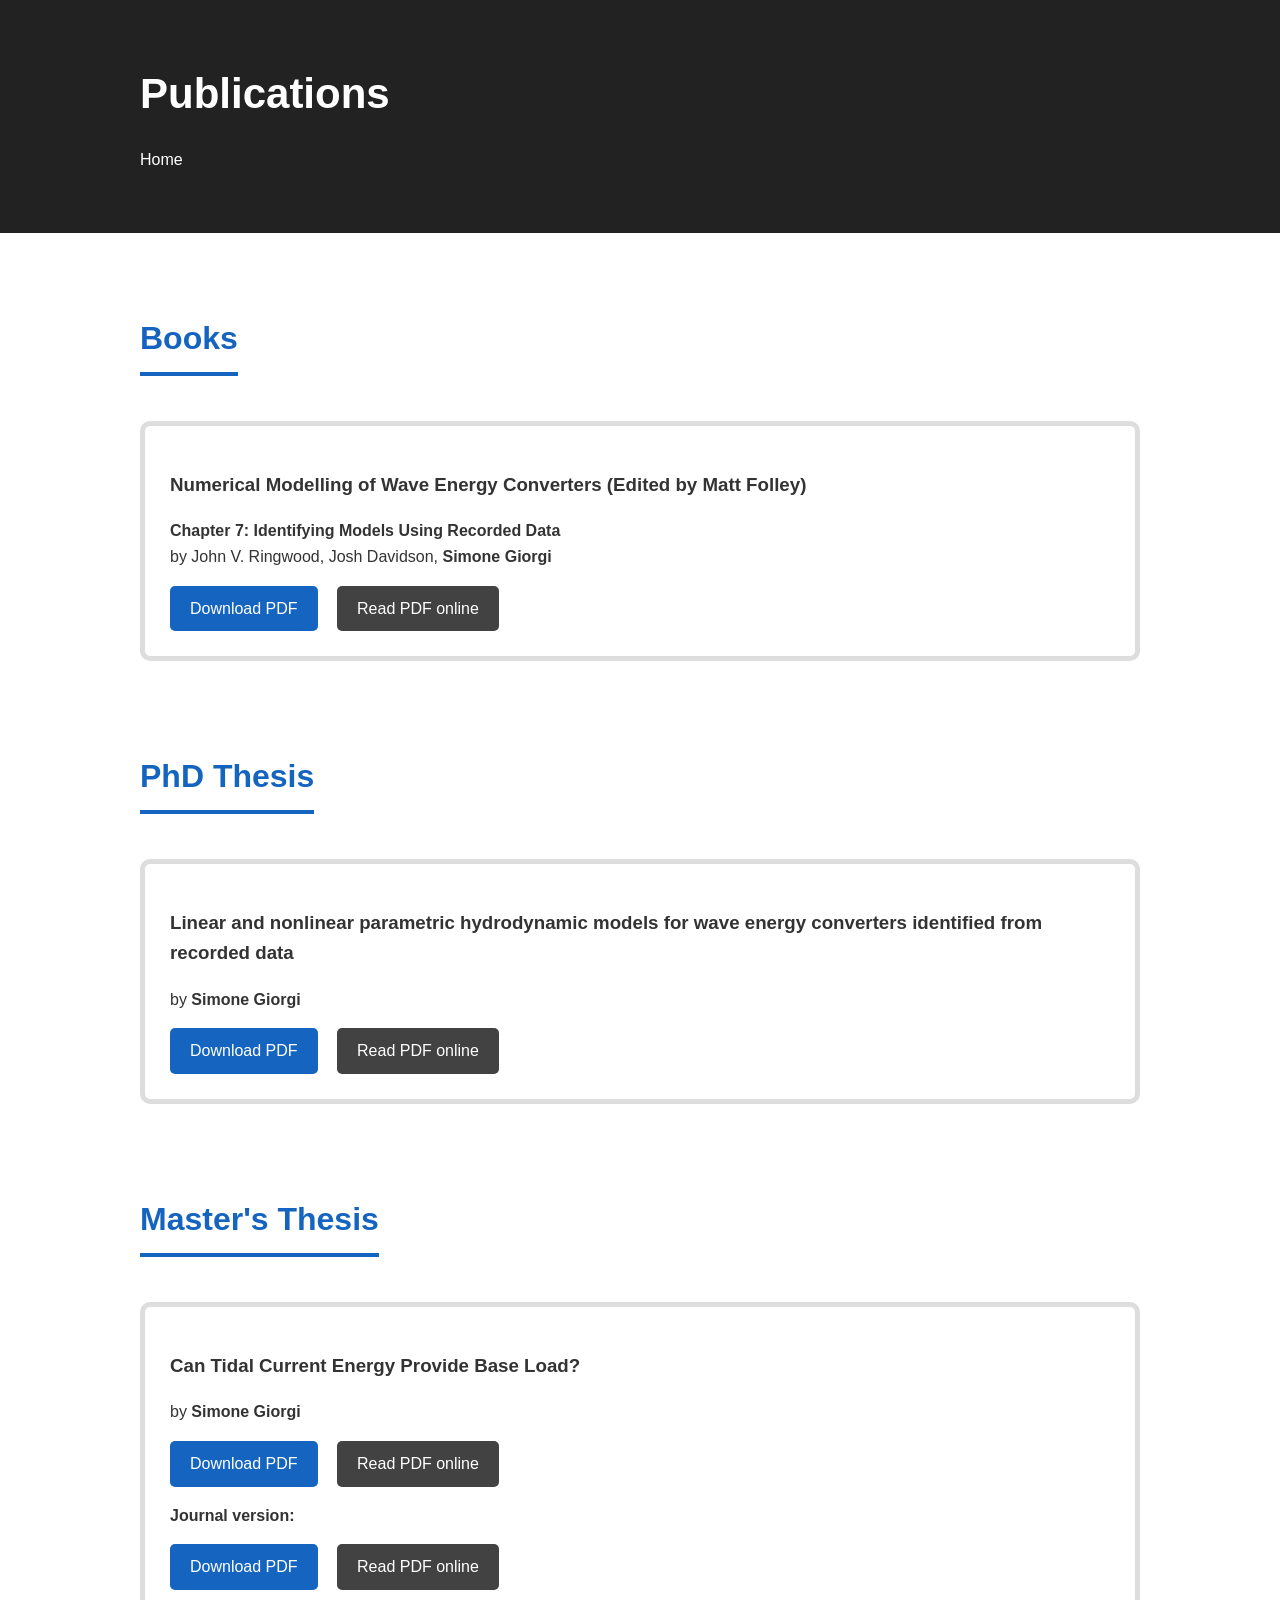
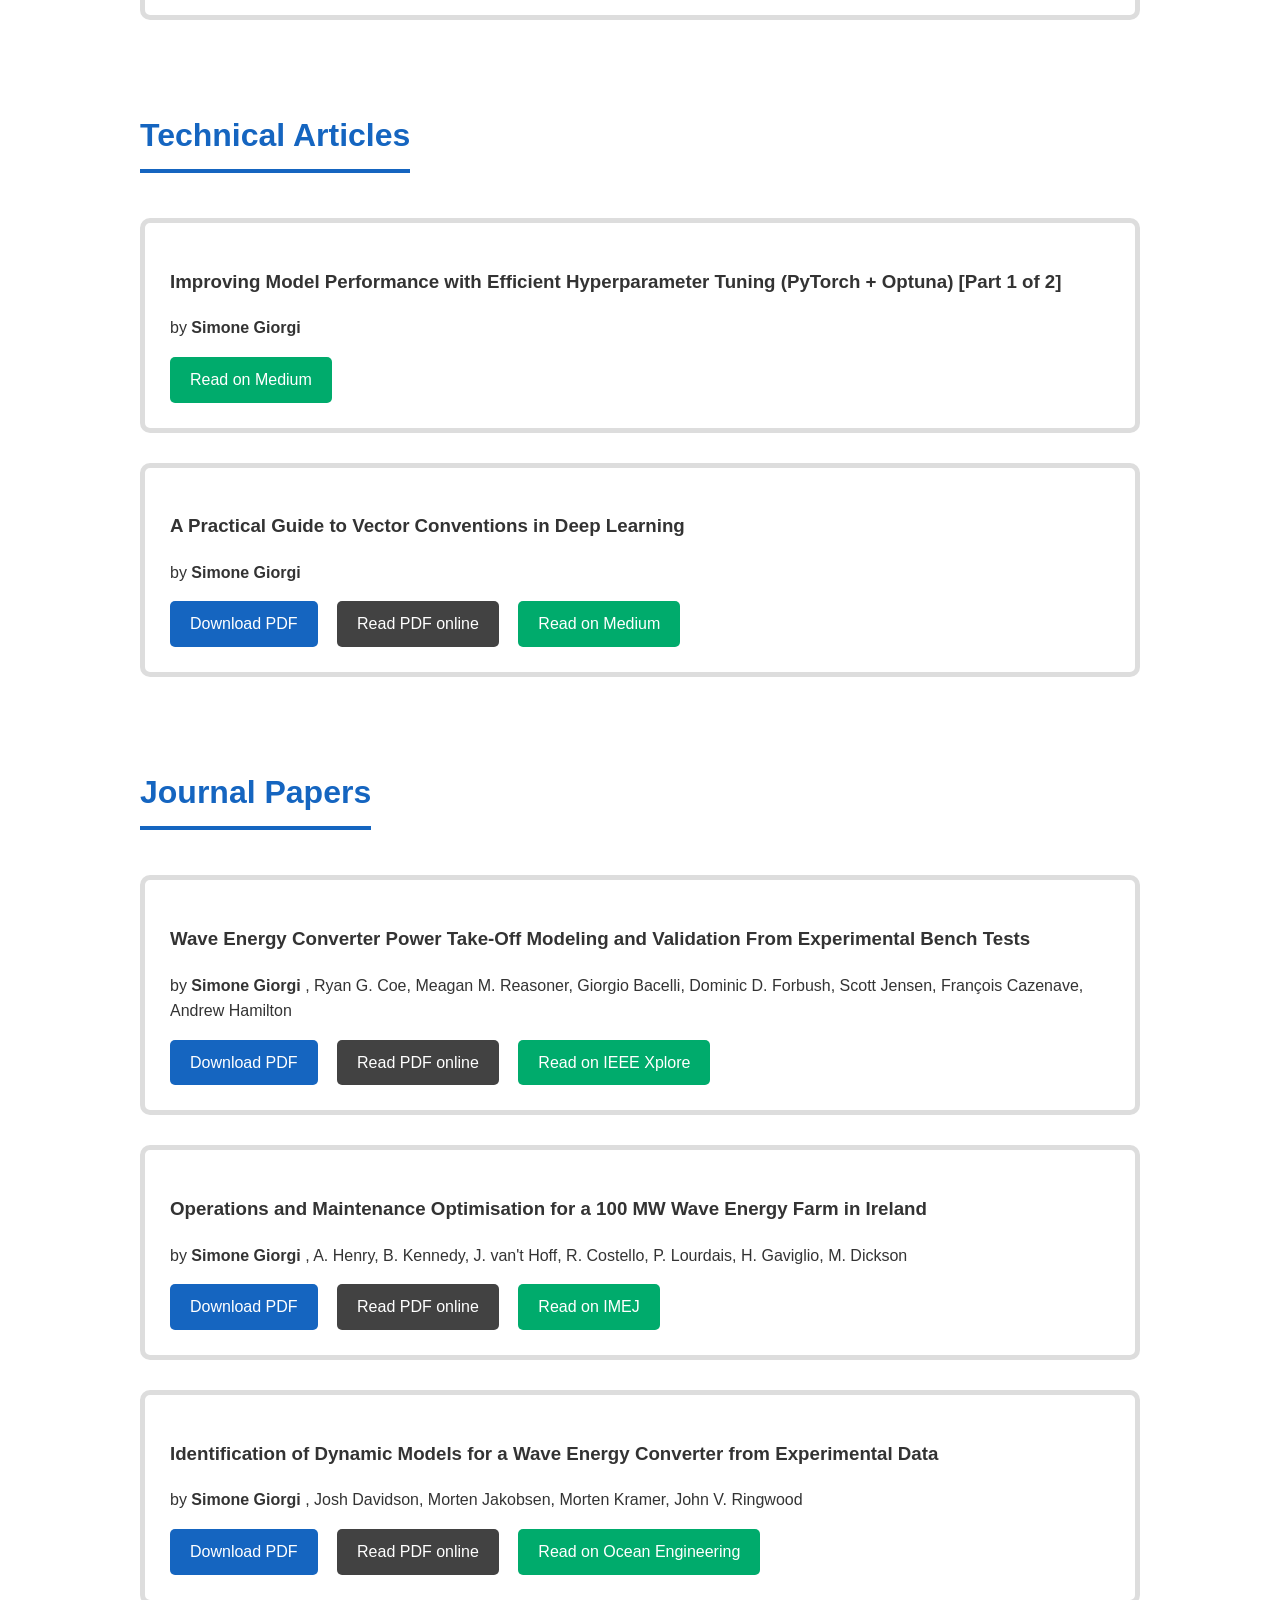
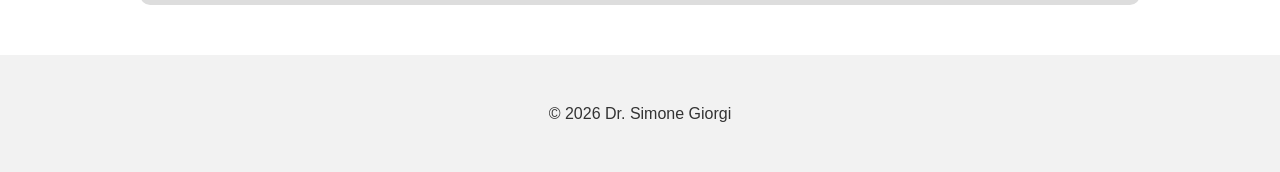
==== publications.html @ c98507bb "Your commit message" ====
<!DOCTYPE html>
<html lang="en">

<head>

<meta charset="UTF-8">
<meta name="viewport" content="width=device-width, initial-scale=1.0">

<title>Articles | Simone Giorgi</title>

<link rel="stylesheet" href="css/style.css">

</head>

<body>

<header>

<div class="container">

<h1>Publications</h1>

<nav>

<a href="index.html">Home</a>
<!-- <a href="#about">About</a>   -->
<!-- <a href="projects.html">Projects</a>   -->
<!-- <a href="#contact">Contact</a>   -->

</nav>

</div>

</header>

<main class="container">





<!-- ========================= -->
<!-- Books -->
<!-- ========================= -->

<h2 class="section-title">Books</h2>

<div class="article">

<h3>
Numerical Modelling of Wave Energy Converters  
(Edited by Matt Folley)
</h3>

<p> 
<strong>Chapter 7: Identifying Models Using Recorded Data</strong> <br>
by John V. Ringwood, Josh Davidson, <strong>Simone Giorgi</strong>
</p>

  <a class="button button-download"
href="publications/NUMERICAL_MODELLING_OF_WAVE_ENERGY_CONVERTERS.pdf"
download>
Download PDF
</a>

 <a class="button button-read"
href="read_pdf.html?file=publications/NUMERICAL_MODELLING_OF_WAVE_ENERGY_CONVERTERS.pdf">
Read PDF online
</a>

</div>



<!-- ========================= -->
<!-- PhD Thesis -->
<!-- ========================= -->

<h2 class="section-title">PhD Thesis</h2>

<div class="article">

<h3>
Linear and nonlinear parametric hydrodynamic models for wave energy converters identified from recorded data
</h3>

<p> 
by <strong>Simone Giorgi</strong>
</p>

  <a class="button button-download"
href="publications/2017_Simone_Giorgi_PhD_thesis.pdf"
download>
Download PDF
</a>

 <a class="button button-read"
href="read_pdf.html?file=publications/2017_Simone_Giorgi_PhD_thesis.pdf">
Read PDF online
</a>

</div>




<!-- ========================= -->
<!-- Master's Thesis -->
<!-- ========================= -->

<h2 class="section-title">Master's Thesis</h2>

<div class="article">

<h3>
Can Tidal Current Energy Provide Base Load?
</h3>

<p> 
by <strong>Simone Giorgi</strong>
</p>

  <a class="button button-download"
href="publications/2012_Simone_Giorgi_Master_thesis.pdf"
download>
Download PDF
</a>

 <a class="button button-read"
href="read_pdf.html?file=publications/2012_Simone_Giorgi_Master_thesis.pdf">
Read PDF online
</a>


 


<p> 
<strong>Journal version:</strong>
</p>

  <a class="button button-download"
href="publications/2013_Simone_Giorgi_can_tidal_current.pdf"
download>
Download PDF
</a>

 <a class="button button-read"
href="read_pdf.html?file=publications/2013_Simone_Giorgi_can_tidal_current.pdf">
Read PDF online
</a>








</div>








<!-- ========================= -->
<!-- Technical Articles -->
<!-- ========================= -->

<h2 class="section-title">Technical Articles</h2>

<div class="article">

<h3>
Improving Model Performance with Efficient Hyperparameter Tuning (PyTorch + Optuna) [Part 1 of 2]
</h3>

<p>by <strong>Simone Giorgi</strong></p>


<a class="button button-medium"
href="https://medium.com/@giorgi.simon/improving-model-performance-with-efficient-hyperparameter-tuning-pytorch-optuna-part-1-of-2-673eaae37d33"
target="_blank">
Read on Medium
</a>

</div>


<div class="article">

<h3>
A Practical Guide to Vector Conventions in Deep Learning
</h3>

<p>by <strong>Simone Giorgi</strong></p>

<a class="button button-download"
href="publications/A_Practical_Guide_to_Vector_Conventions_in_Deep_Learning.pdf"
download>
Download PDF
</a>

 <a class="button button-read"
href="read_pdf.html?file=publications/A_Practical_Guide_to_Vector_Conventions_in_Deep_Learning.pdf">
Read PDF online
</a>



<a class="button button-medium"
href="https://medium.com/@giorgi.simon/a-practical-guide-to-vector-conventions-in-deep-learning-3c86bbd07bf7"
target="_blank">
Read on Medium
</a>

</div>




<!-- ========================= -->
<!-- Journal Papers -->
<!-- ========================= -->

<h2 class="section-title">Journal Papers</h2>

<div class="article">

<h3>
Wave Energy Converter Power Take-Off Modeling
and Validation From Experimental Bench Tests
</h3>

<p>by <strong>Simone Giorgi</strong>
, Ryan G. Coe, Meagan M. Reasoner, Giorgio Bacelli, Dominic D. Forbush, Scott Jensen,
François Cazenave,  Andrew Hamilton
</p>


<a class="button button-download"
href="publications/2024_giorgi_PTO.pdf"
download>
Download PDF
</a>

 <a class="button button-read"
href="read_pdf.html?file=publications/2024_giorgi_PTO.pdf">
Read PDF online
</a>


<a class="button button-medium"
href="https://ieeexplore.ieee.org/document/10436658"
target="_blank">
Read on IEEE Xplore
</a>

</div>


<div class="article">

<h3>
Operations and Maintenance Optimisation for a 100 MW Wave Energy Farm in Ireland
</h3>

<p>by <strong>Simone Giorgi</strong>
, A. Henry, B. Kennedy, J. van't Hoff, R. Costello, P. Lourdais, H. Gaviglio, M. Dickson
</p>


<a class="button button-download"
href="publications/2022_IMEJ_2022.pdf"
download>
Download PDF
</a>

 <a class="button button-read"
href="read_pdf.html?file=publications/2022_IMEJ_2022.pdf">
Read PDF online
</a>


<a class="button button-medium"
href="https://marineenergyjournal.org/imej/article/view/98"
target="_blank">
Read on IMEJ
</a>

</div>


<div class="article">

<h3>
Identification of Dynamic Models for a Wave Energy Converter from Experimental Data
</h3>

<p>by <strong>Simone Giorgi</strong>
, Josh Davidson, Morten Jakobsen, Morten Kramer, John V. Ringwood
</p>


<a class="button button-download"
href="publications/2019_OE_2019.pdf"
download>
Download PDF
</a>

 <a class="button button-read"
href="read_pdf.html?file=publications/2019_OE_2019.pdf">
Read PDF online
</a>


<a class="button button-medium"
href="https://www.sciencedirect.com/science/article/abs/pii/S0029801818304748"
target="_blank">
Read on Ocean Engineering
</a>

</div>




</main>

<footer>

<p>
© 2026 Dr. Simone Giorgi
</p>

</footer>

</body>

</html>
---- css/style.css ----
/* General style */

body {
    font-family: Arial, Helvetica, sans-serif;
    margin: 0;
    background-color: #ffffff;
    color: #333333;
    line-height: 1.6;
}


.container {
    max-width: 1000px;
    margin: auto;
    padding: 20px;
}


/* Header */

header {
    background-color: #222;
    color: white;
    padding: 40px 0;
}


header h1 {
    margin: 0;
    font-size: 42px;
}


header p {
    font-size: 20px;
}


/* Navigation */

nav {
    margin-top: 20px;
}


nav a {
    color: white;
    text-decoration: none;
    margin-right: 20px;
}


/* Profile */

.profile {
    display: flex;
    align-items: center;
    gap: 40px;
}


.profile img {
    width: 220px;
    height: 280px;
    object-fit: cover;
    border-radius: 8px;
}



/* Sections */

section {
    margin: 50px 0;
}


h2 {
    color: #222;
}


/* Footer */

footer {
    text-align: center;
    padding: 30px;
    background: #f2f2f2;
}



.section-title {
    font-size: 2rem;
    color: #1565C0;
    margin-top: 60px;
    margin-bottom: 15px;
    display: inline-block;   /* makes the h2 width equal to the text */
}

.section-title::after {
    content: "";
    display: block;
    width: 100%;             /* same width as the text */
    height: 4px;
    background: #1565C0;
    margin-top: 8px;
}


.article {

    border: 5px solid #ddd;
    padding: 25px;
    margin: 30px 0;
    border-radius: 10px;

}




/* Common style for all buttons */
.button {
    display: inline-block;
    color: white;
    padding: 10px 20px;
    margin-right: 15px;
    text-decoration: none;
    border-radius: 5px;
    transition: opacity 0.2s ease;
}

/* Button colors */
.button-download {
    background: #1565C0;   /* Blue */
}

.button-read {
    background: #424242;   /* Dark gray */
}

.button-medium {
    background: #00AB6C;   /* Medium green */
}

/* Hover effect */
.button:hover {
    opacity: 0.8;
}

/* Mobile layout */
@media (max-width: 768px) {
    .button {
        display: block;
        width: 220px;
        text-align: center;
        margin-right: 0;
        margin-bottom: 12px;
    }
}

/* =============================== */
/* PDF Viewer Page                 */
/* =============================== */


.pdf-page {

    margin: 0;
    background-color: #ffffff;

}



.pdf-container {

    width: 100%;

    margin: 0;

    padding: 0;

}



.pdf-title {

    padding: 20px;

}



.pdf-title h1 {

    margin-top: 0;

    margin-bottom: 15px;

    font-size: 32px;

}



/* PDF occupies all remaining screen */

.pdf-viewer {

    display: block;

    width: 100%;

    height: calc(100vh - 150px);

    border: none;

}
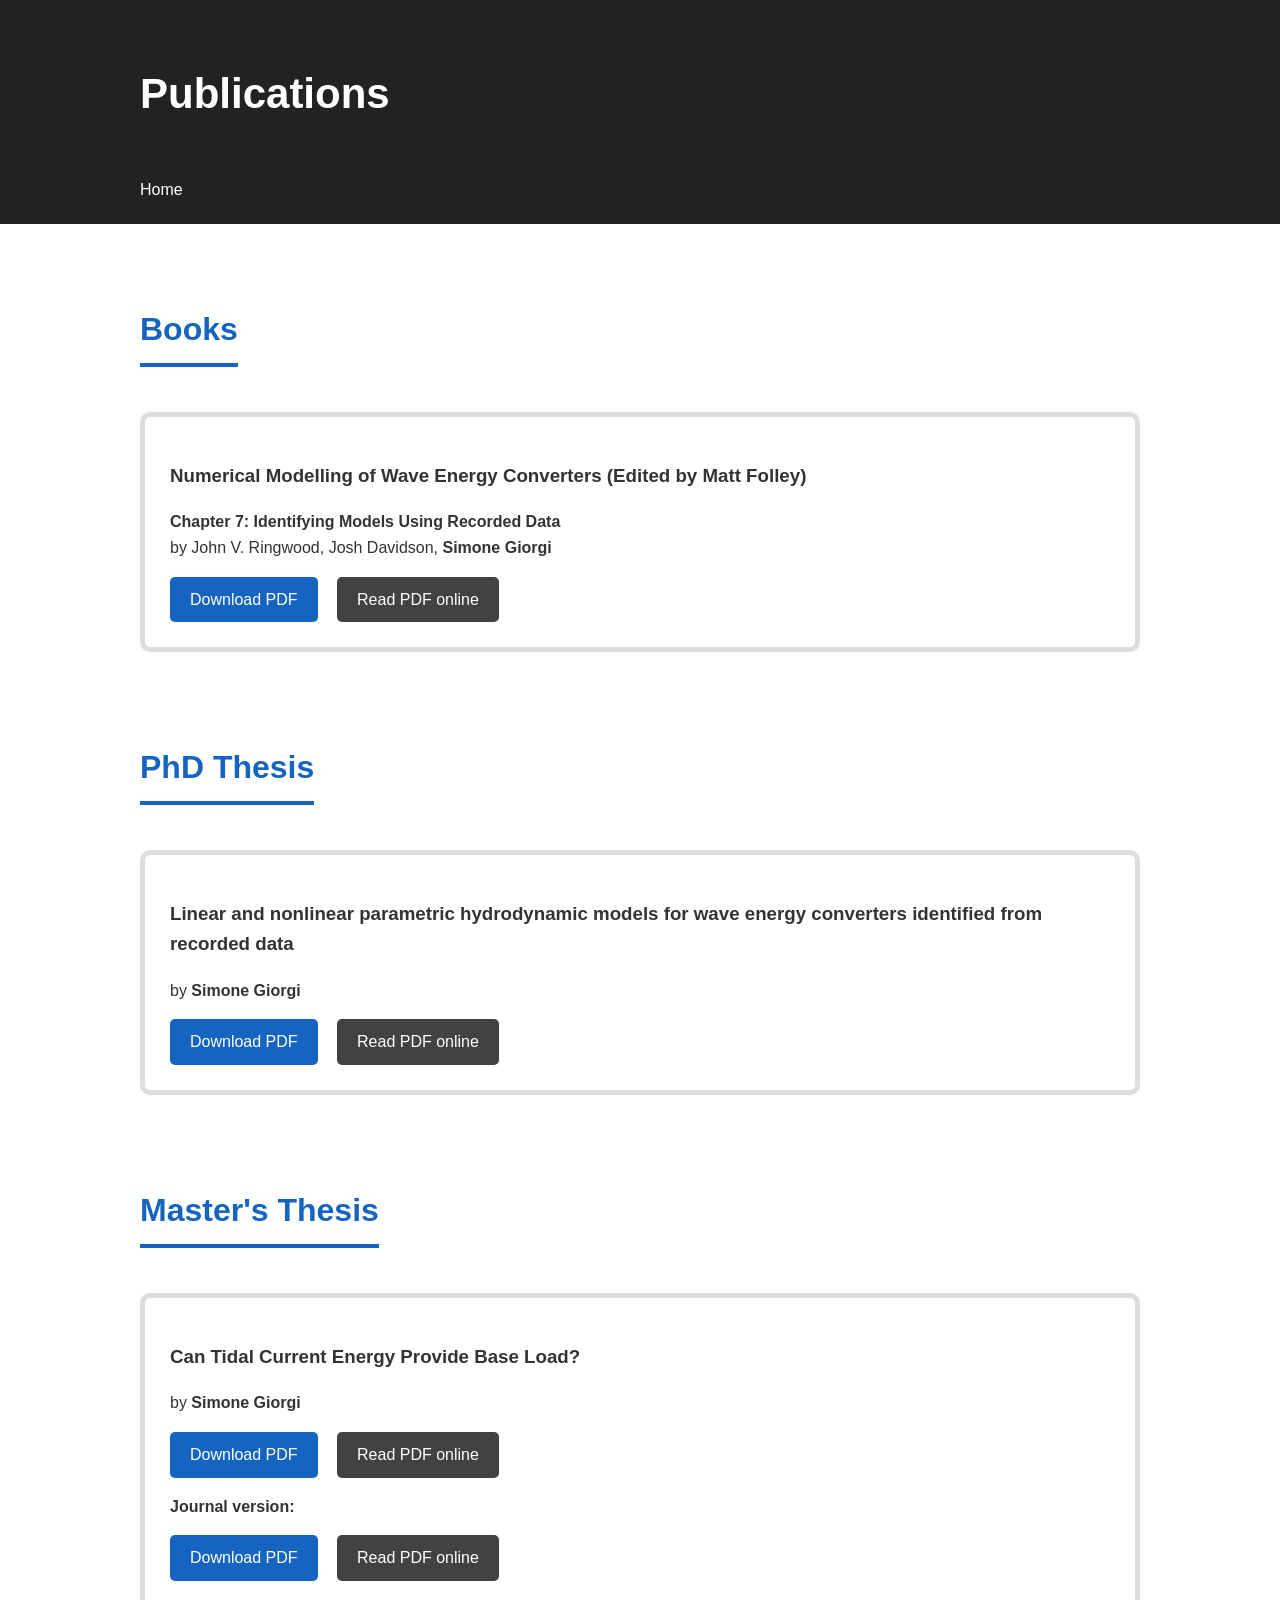
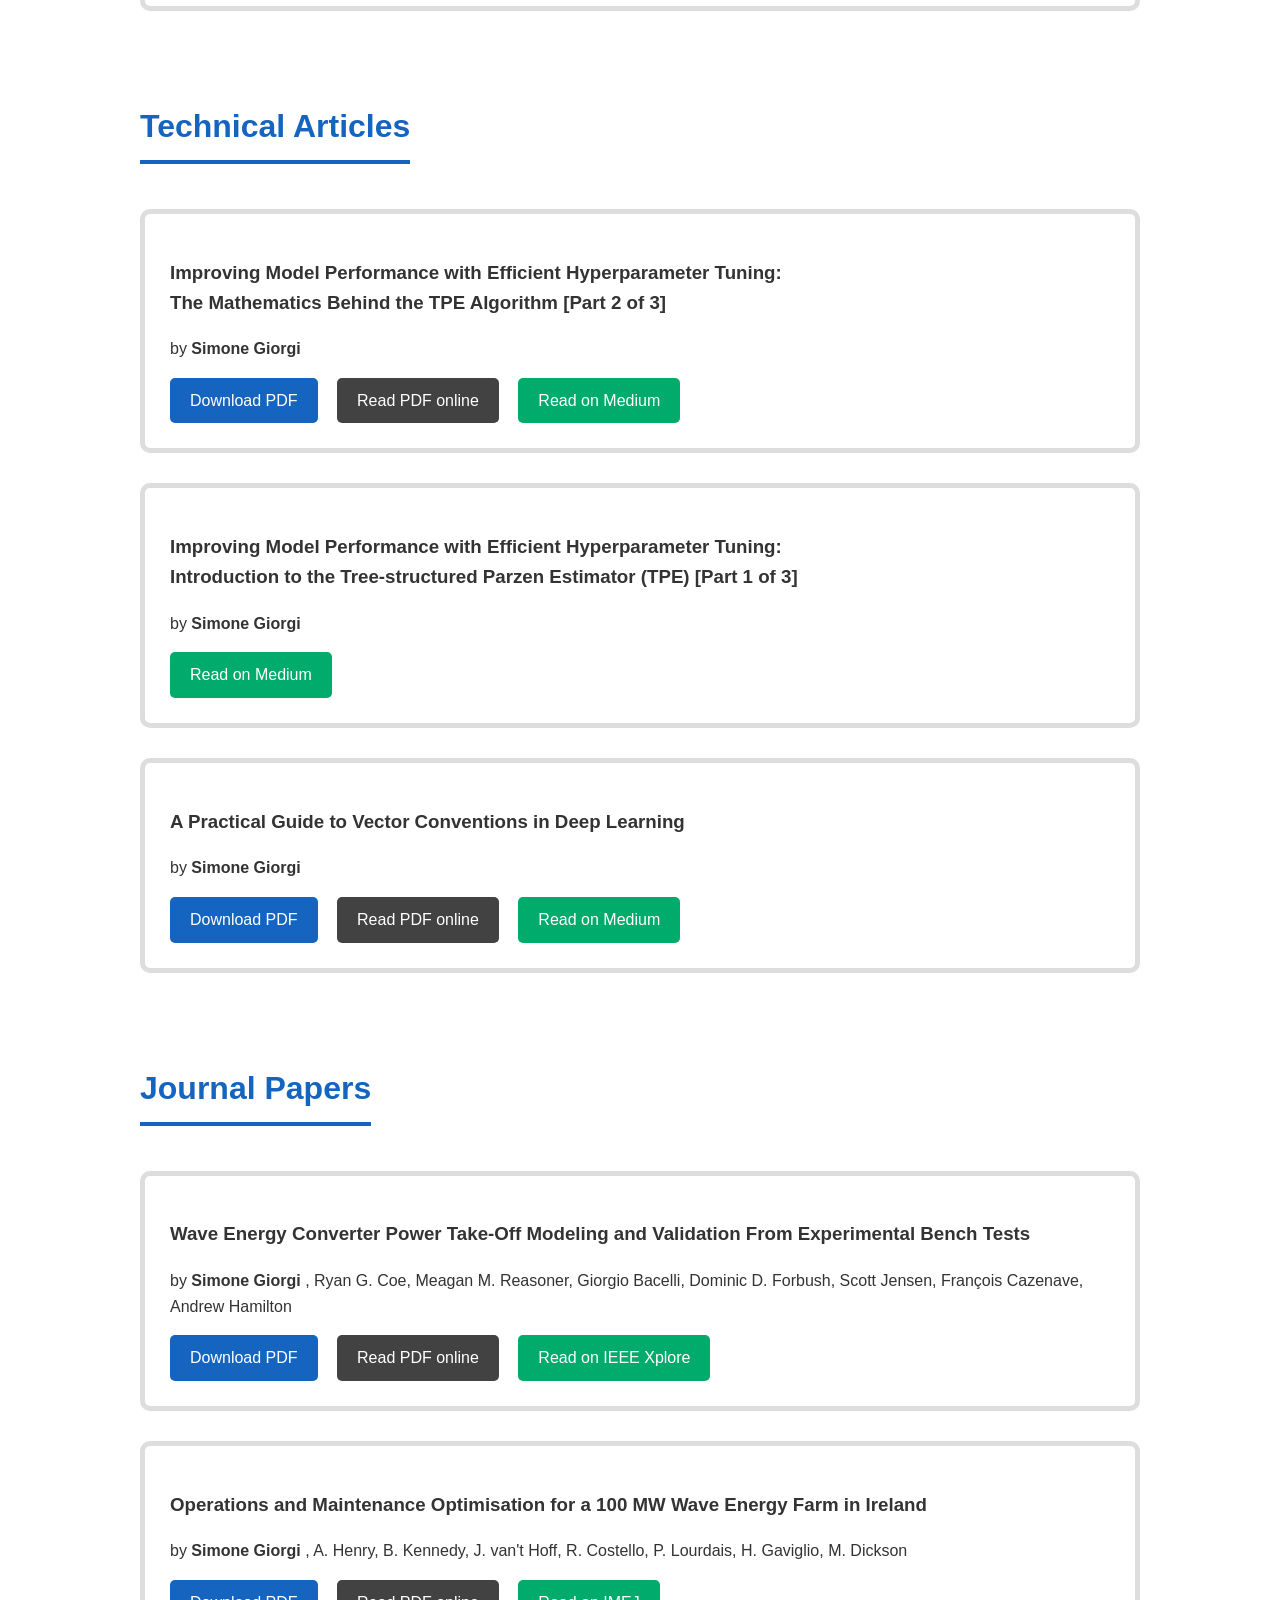
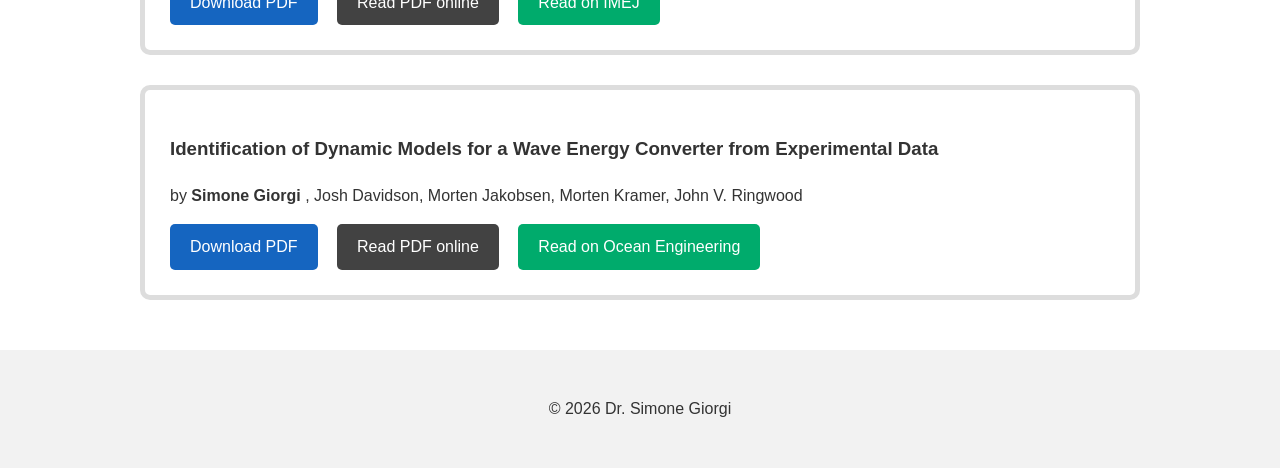
==== commit a7764808: "Updated Gaussian kernel visualization" ====
--- a/publications.html
+++ b/publications.html
@@ -132,8 +132,6 @@
 </a>
 
 
- 
-
 
 <p> 
 <strong>Journal version:</strong>
@@ -172,14 +170,51 @@
 
 <h2 class="section-title">Technical Articles</h2>
 
-<div class="article">
-
-<h3>
-Improving Model Performance with Efficient Hyperparameter Tuning (PyTorch + Optuna) [Part 1 of 2]
+
+
+<div class="article">
+
+<h3>
+Improving Model Performance with Efficient Hyperparameter Tuning: 
+<br>
+The Mathematics Behind the TPE Algorithm [Part 2 of 3]
 </h3>
 
 <p>by <strong>Simone Giorgi</strong></p>
 
+<a class="button button-download"
+href="publications/The_Mathematics_Behind_TPE_Algorithm_Part_2.pdf"
+download>
+Download PDF
+</a>
+
+ <a class="button button-read"
+href="read_pdf.html?file=publications/The_Mathematics_Behind_TPE_Algorithm_Part_2.pdf">
+Read PDF online
+</a>
+
+<a class="button button-medium"
+href="https://medium.com/@giorgi.simon/a-practical-guide-to-vector-conventions-in-deep-learning-3c86bbd07bf7"
+target="_blank">
+Read on Medium
+</a>
+
+</div>
+
+
+
+
+
+<div class="article">
+
+<h3>
+Improving Model Performance with Efficient Hyperparameter Tuning:
+<br>
+Introduction to the Tree-structured Parzen Estimator (TPE) [Part 1 of 3]
+</h3>
+
+<p>by <strong>Simone Giorgi</strong></p>
+
 
 <a class="button button-medium"
 href="https://medium.com/@giorgi.simon/improving-model-performance-with-efficient-hyperparameter-tuning-pytorch-optuna-part-1-of-2-673eaae37d33"
@@ -208,7 +243,6 @@
 href="read_pdf.html?file=publications/A_Practical_Guide_to_Vector_Conventions_in_Deep_Learning.pdf">
 Read PDF online
 </a>
-
 
 
 <a class="button button-medium"
--- a/css/style.css
+++ b/css/style.css
@@ -21,7 +21,7 @@
 header {
     background-color: #222;
     color: white;
-    padding: 40px 0;
+    padding: 40px 0 1px 0;
 }
 
 
@@ -39,7 +39,7 @@
 /* Navigation */
 
 nav {
-    margin-top: 20px;
+    margin-top: 50px;
 }
 
 
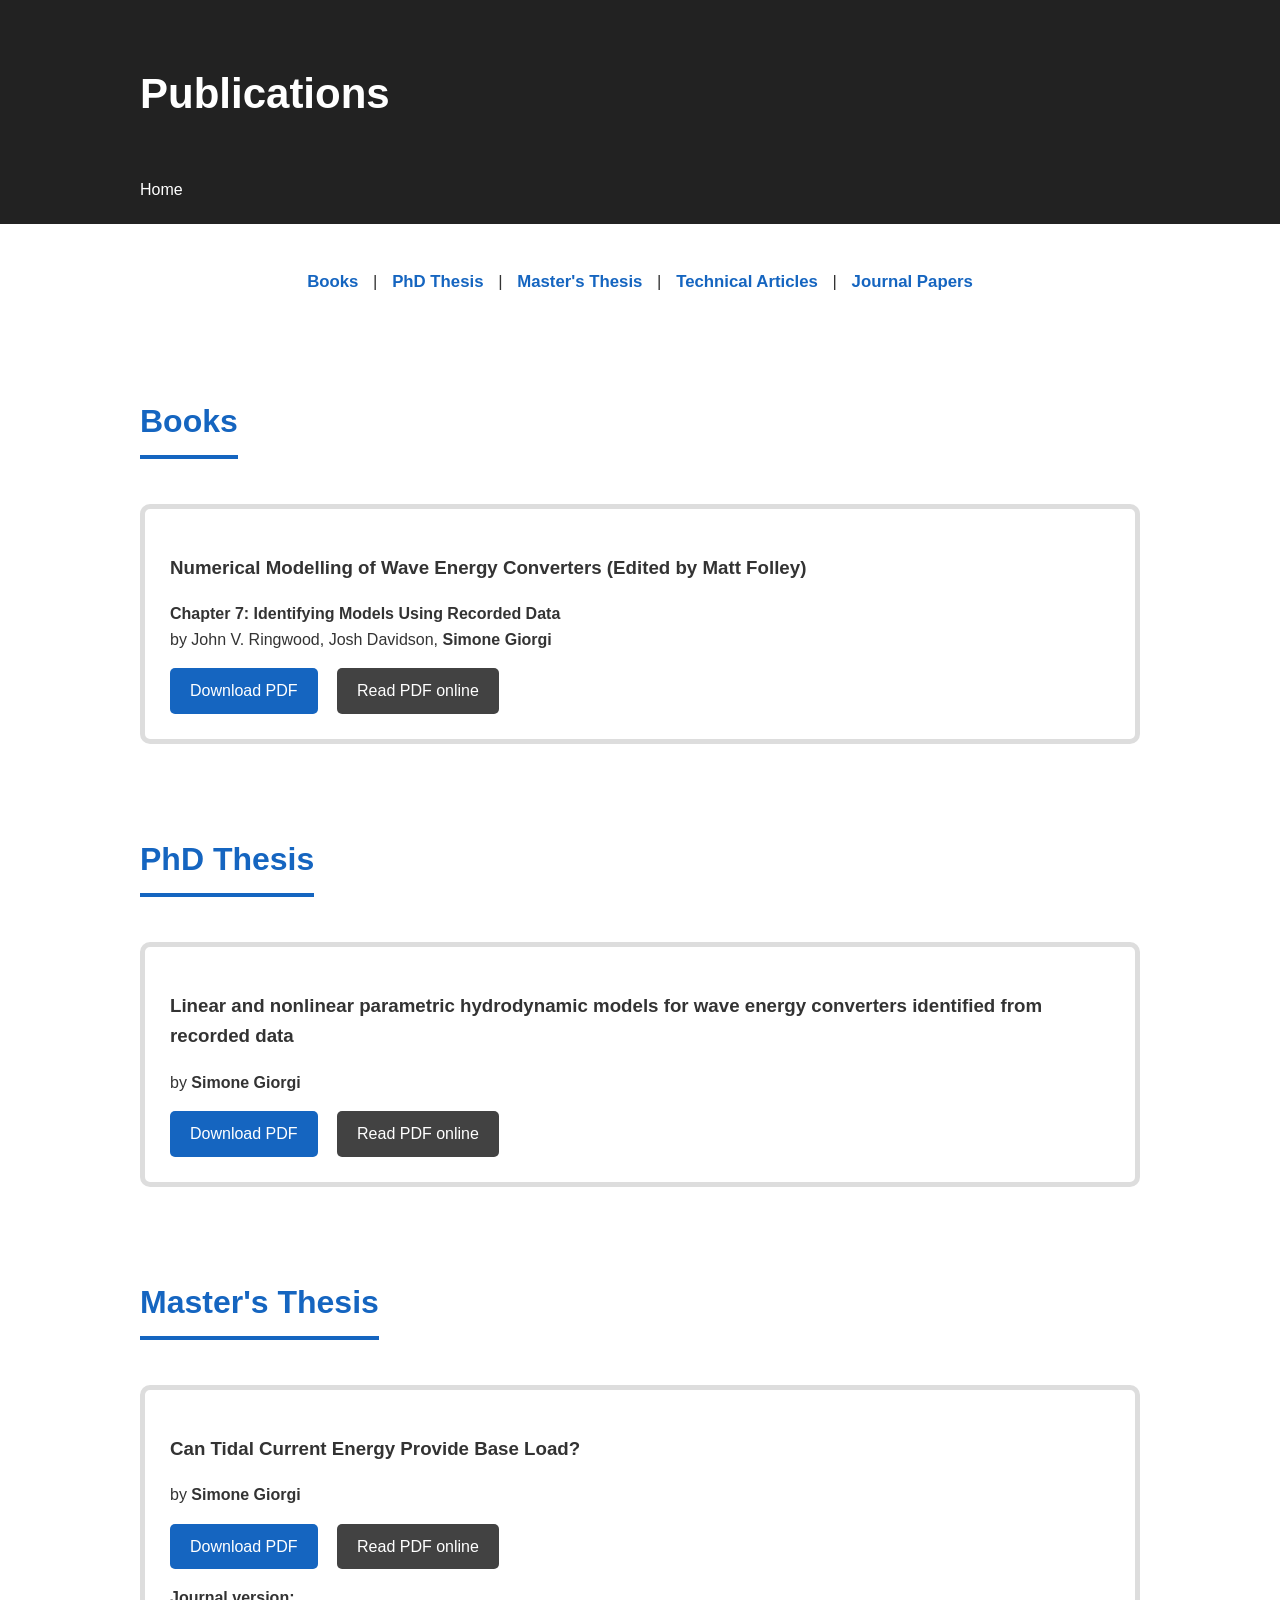
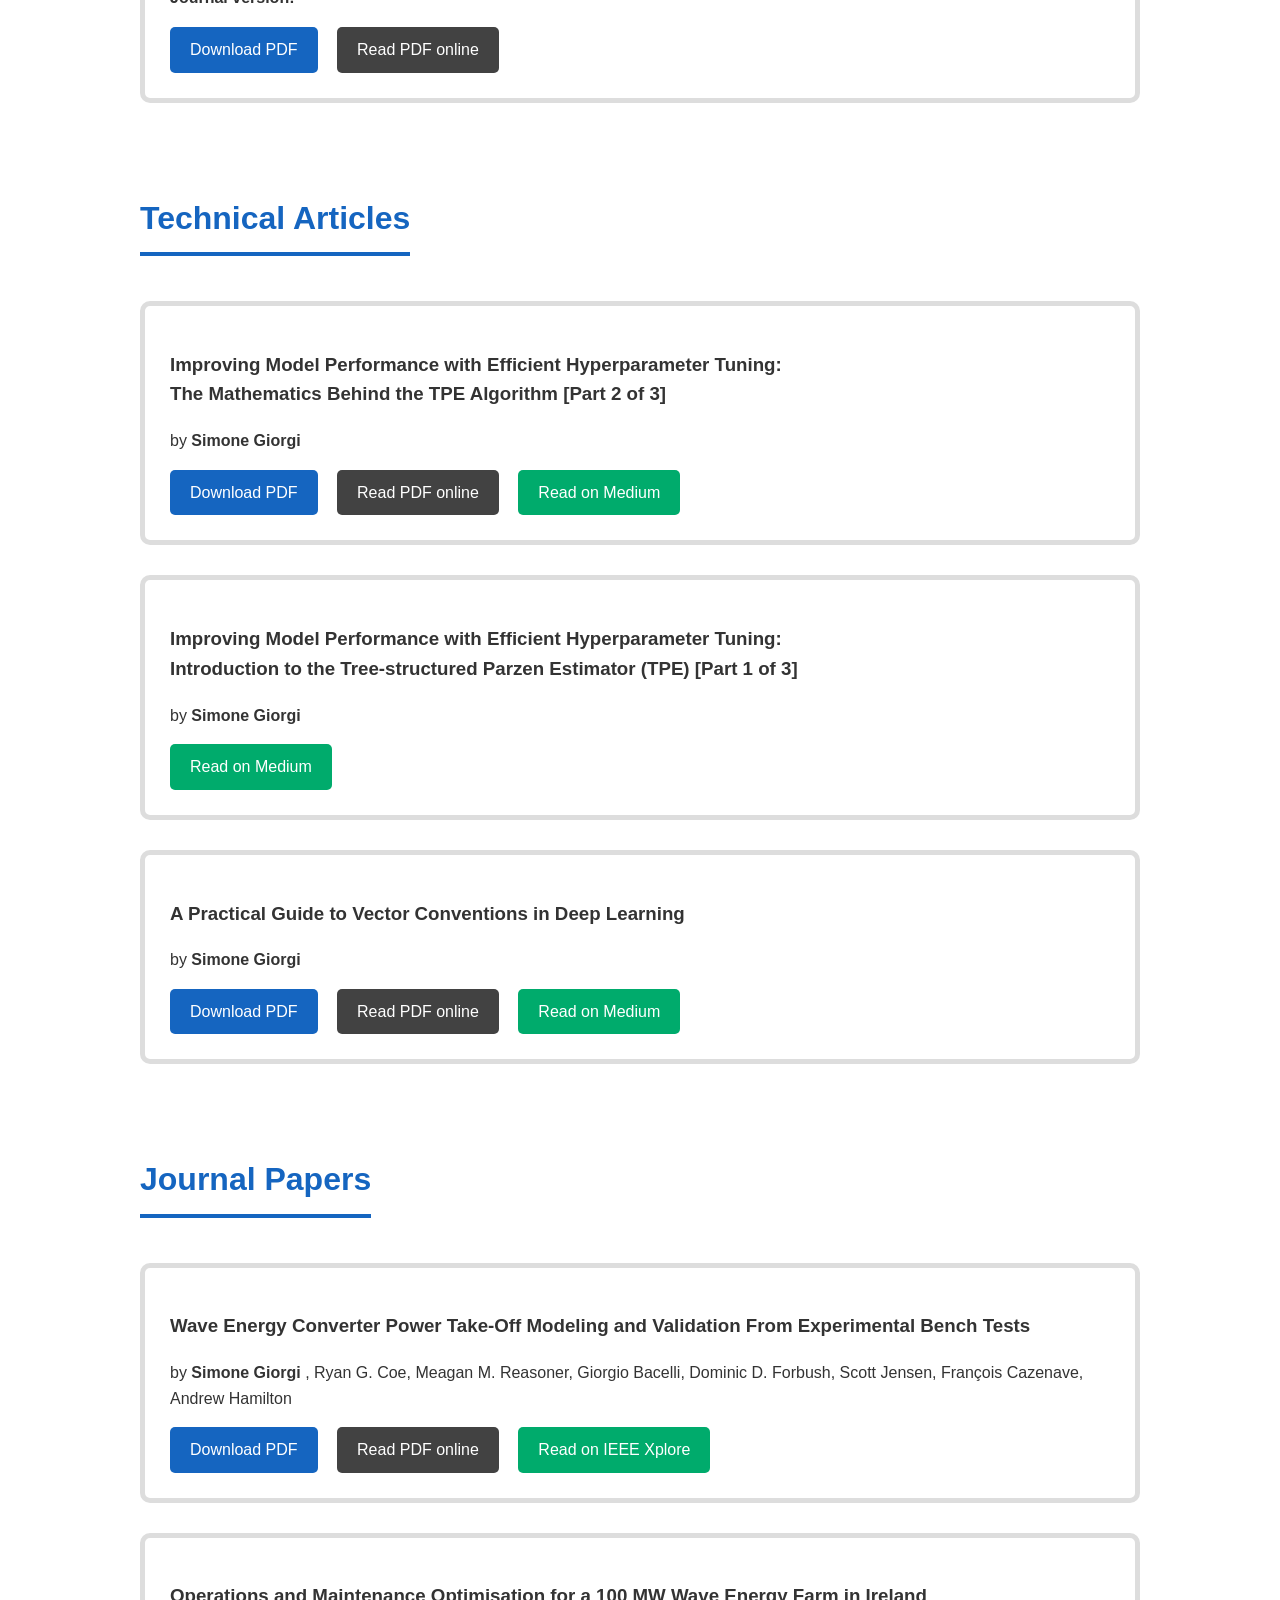
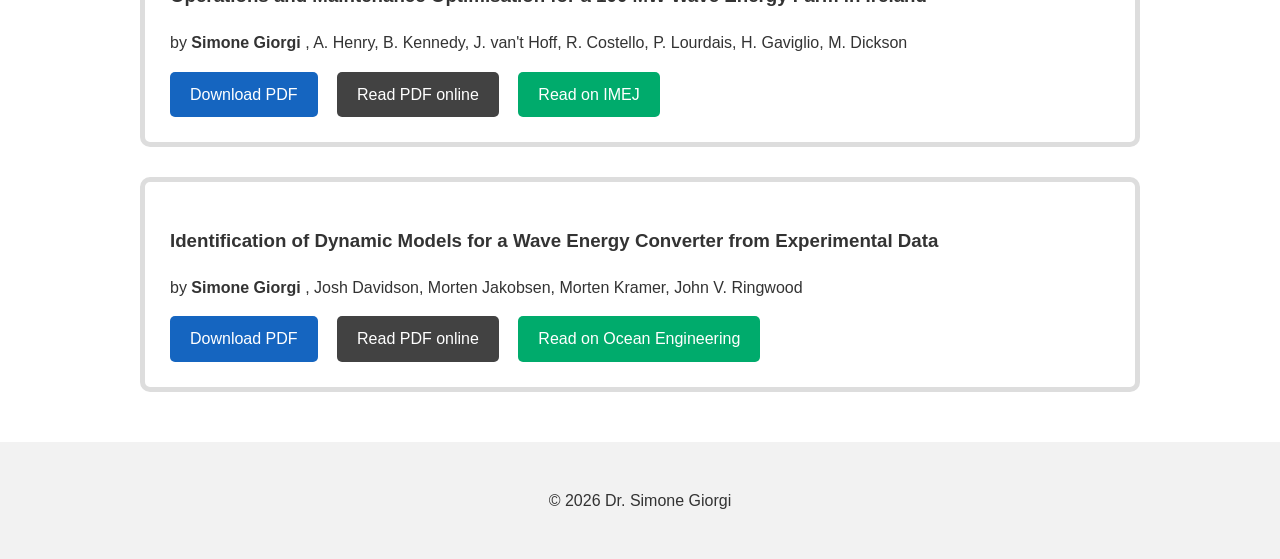
==== commit 1b219c55: "pdf ipdated" ====
--- a/publications.html
+++ b/publications.html
@@ -29,13 +29,21 @@
 
 </nav>
 
+
+
 </div>
 
 </header>
 
 <main class="container">
 
-
+<div class="publication-nav">
+    <a href="#books">Books</a> |
+    <a href="#phd-thesis">PhD Thesis</a> |
+    <a href="#masters-thesis">Master's Thesis</a> |
+    <a href="#technical-articles">Technical Articles</a> |
+    <a href="#journal-papers">Journal Papers</a>
+</div>
 
 
 
@@ -43,7 +51,7 @@
 <!-- Books -->
 <!-- ========================= -->
 
-<h2 class="section-title">Books</h2>
+<h2 id="books" class="section-title">Books</h2>
 
 <div class="article">
 
@@ -76,7 +84,7 @@
 <!-- PhD Thesis -->
 <!-- ========================= -->
 
-<h2 class="section-title">PhD Thesis</h2>
+<h2 id="phd-thesis" class="section-title">PhD Thesis</h2>
 
 <div class="article">
 
@@ -108,7 +116,7 @@
 <!-- Master's Thesis -->
 <!-- ========================= -->
 
-<h2 class="section-title">Master's Thesis</h2>
+<h2 id="masters-thesis" class="section-title">Master's Thesis</h2>
 
 <div class="article">
 
@@ -168,10 +176,10 @@
 <!-- Technical Articles -->
 <!-- ========================= -->
 
-<h2 class="section-title">Technical Articles</h2>
-
-
-
+<h2 id="technical-articles" class="section-title">Technical Articles</h2>
+
+
+<!------------------------------------------->
 <div class="article">
 
 <h3>
@@ -194,7 +202,7 @@
 </a>
 
 <a class="button button-medium"
-href="https://medium.com/@giorgi.simon/a-practical-guide-to-vector-conventions-in-deep-learning-3c86bbd07bf7"
+href="https://medium.com/@giorgi.simon/improving-model-performance-with-efficient-hyperparameter-tuning-the-mathematics-behind-the-tpe-e731ca64342b"
 target="_blank">
 Read on Medium
 </a>
@@ -202,9 +210,7 @@
 </div>
 
 
-
-
-
+<!------------------------------------------->
 <div class="article">
 
 <h3>
@@ -224,7 +230,7 @@
 
 </div>
 
-
+<!------------------------------------------->
 <div class="article">
 
 <h3>
@@ -260,7 +266,7 @@
 <!-- Journal Papers -->
 <!-- ========================= -->
 
-<h2 class="section-title">Journal Papers</h2>
+<h2 id="journal-papers" class="section-title">Journal Papers</h2>
 
 <div class="article">
 
@@ -295,7 +301,7 @@
 
 </div>
 
-
+<!------------------------------------------->
 <div class="article">
 
 <h3>
@@ -327,7 +333,7 @@
 
 </div>
 
-
+<!------------------------------------------->
 <div class="article">
 
 <h3>
@@ -361,7 +367,7 @@
 
 
 
-
+<!---===============================================-->
 </main>
 
 <footer>
--- a/css/style.css
+++ b/css/style.css
@@ -218,4 +218,22 @@
 
     border: none;
 
+}
+
+
+.publication-nav {
+    text-align: center;
+    margin: 25px 0 40px;
+    font-size: 1.05rem;
+}
+
+.publication-nav a {
+    color: #1565C0;
+    text-decoration: none;
+    font-weight: 600;
+    margin: 0 10px;
+}
+
+.publication-nav a:hover {
+    text-decoration: underline;
 }
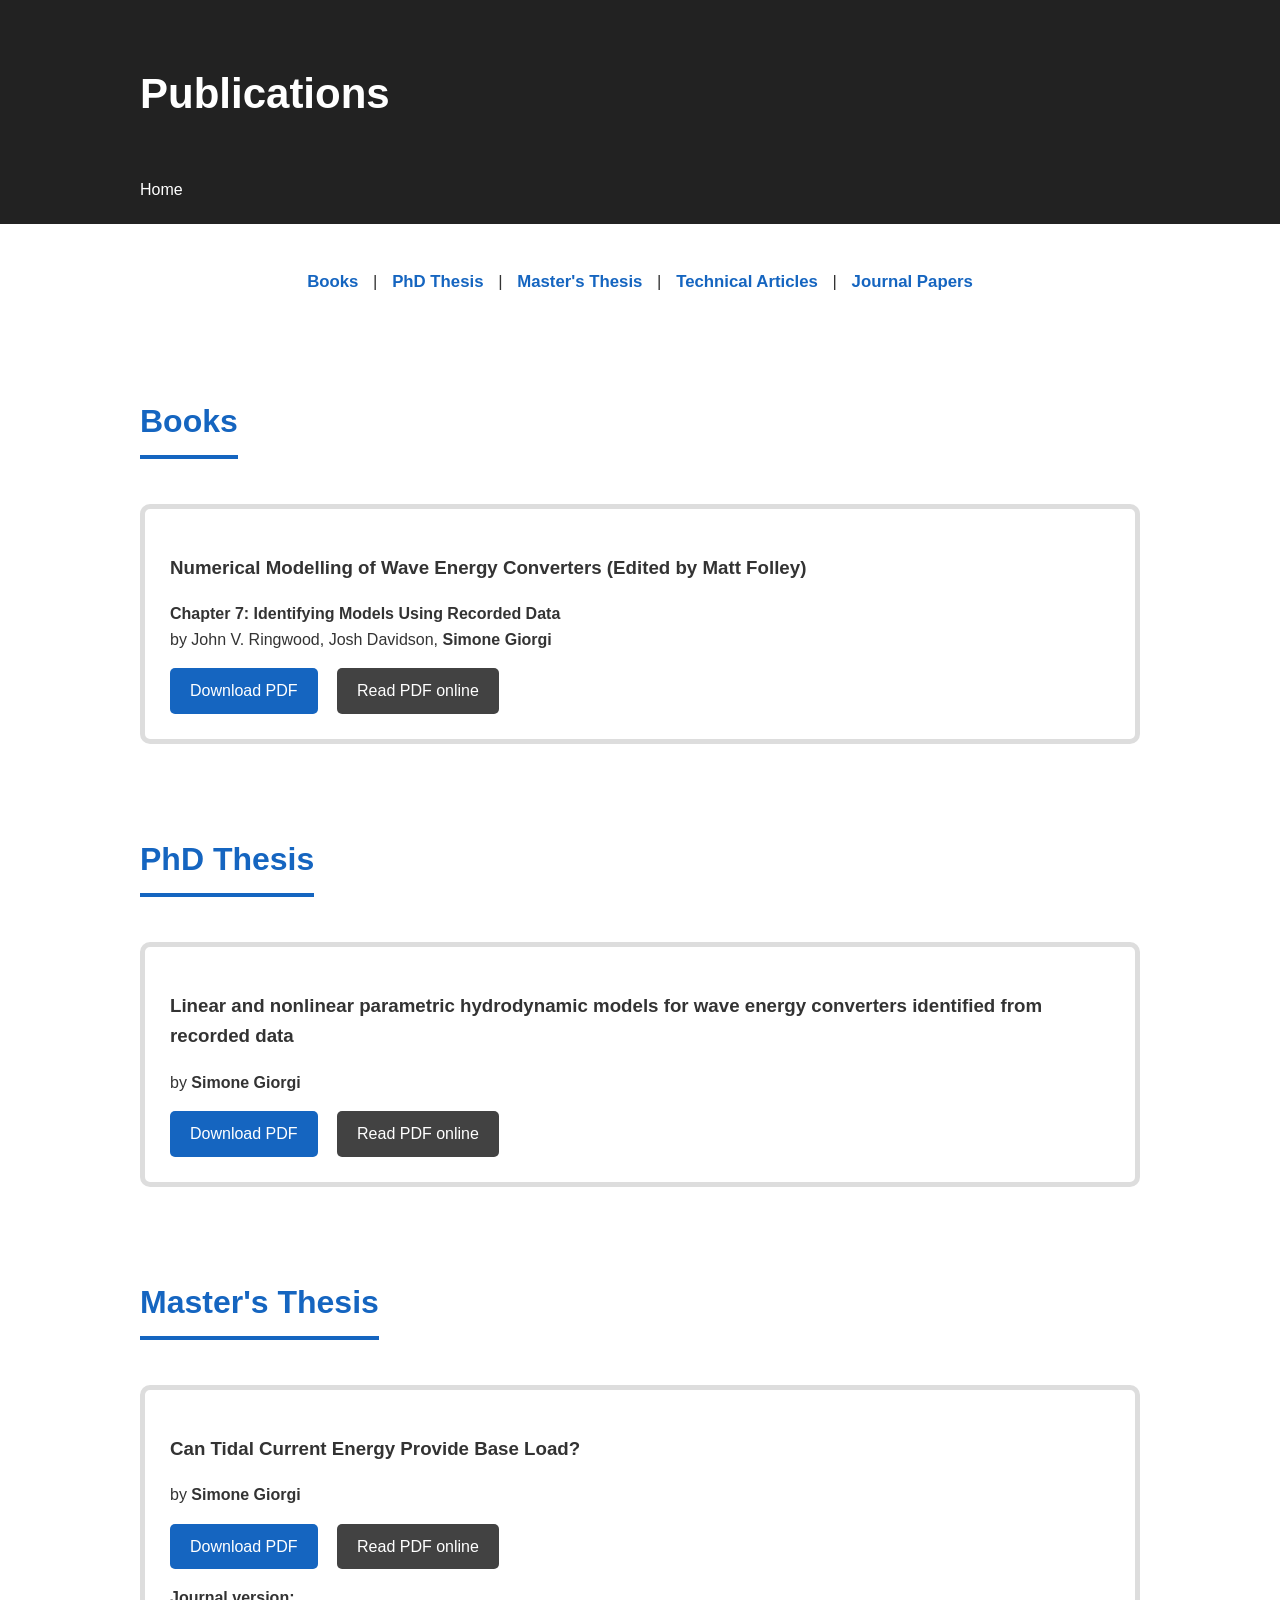
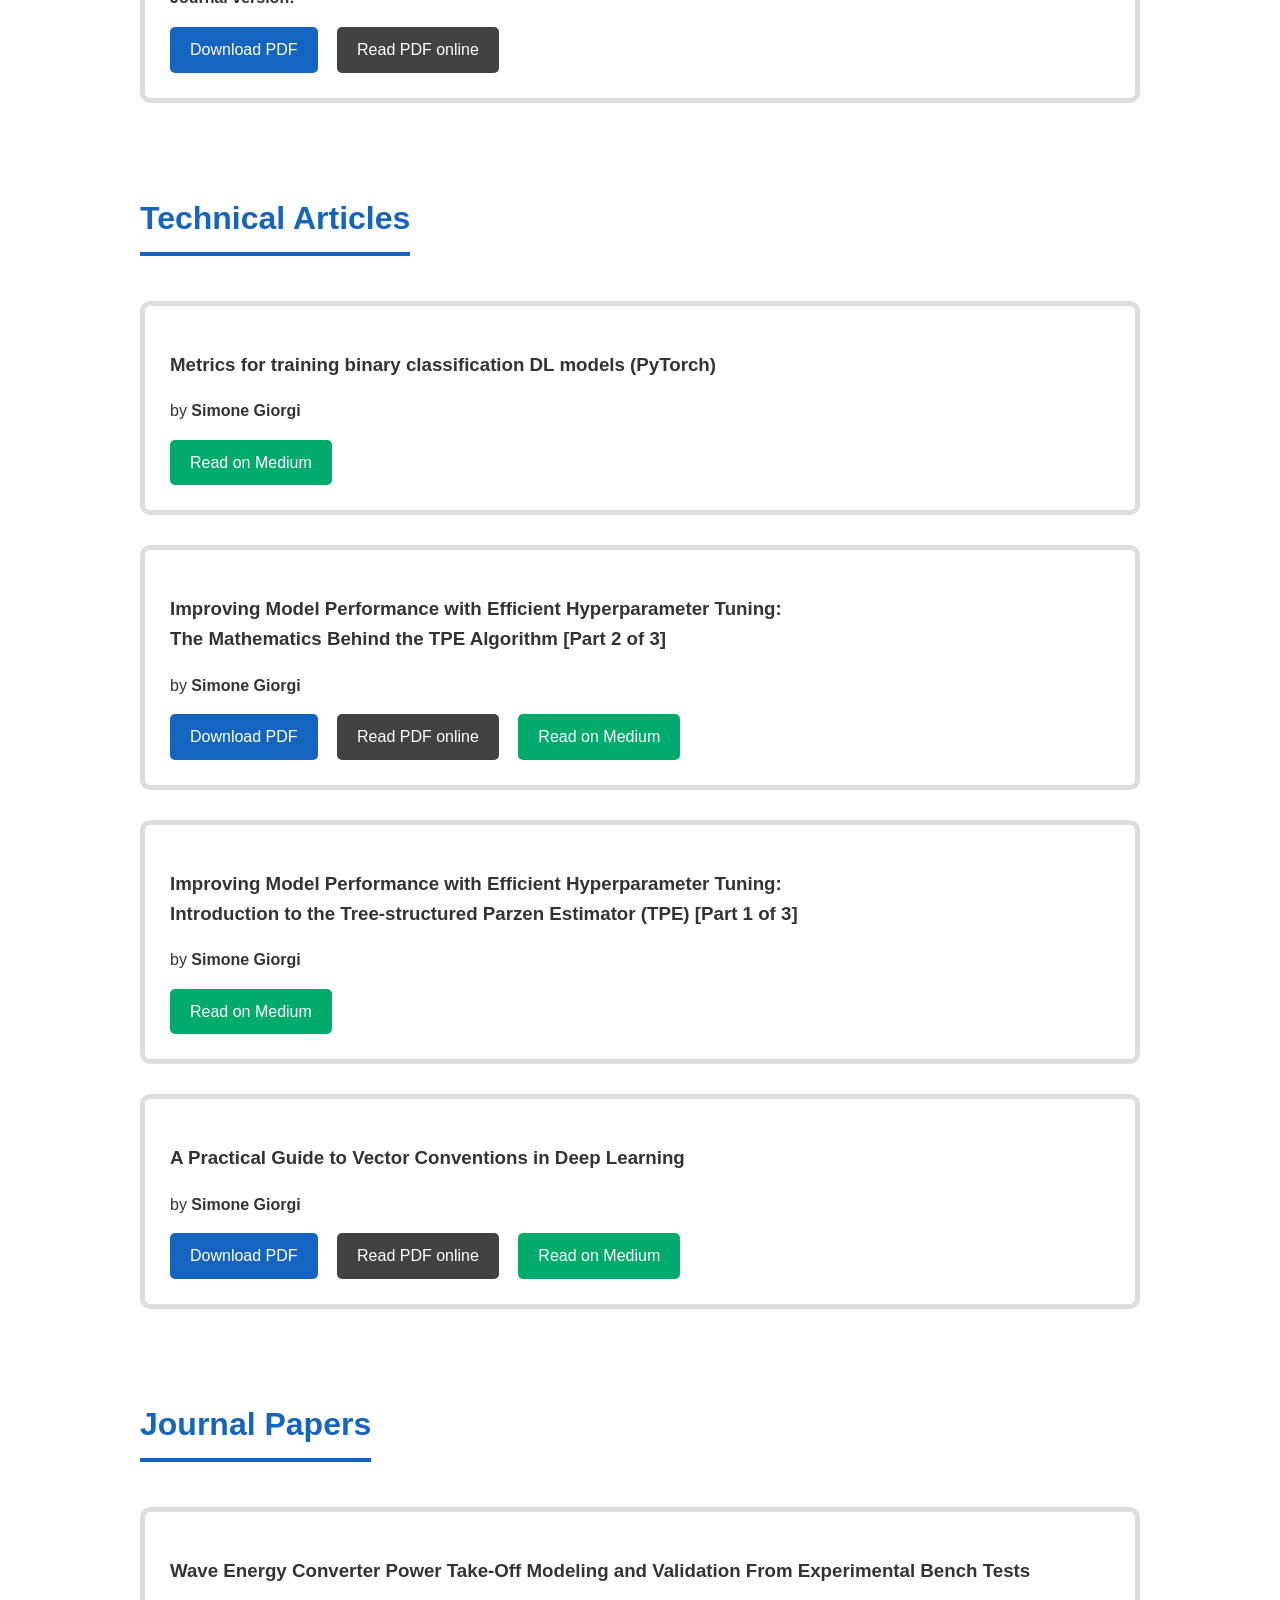
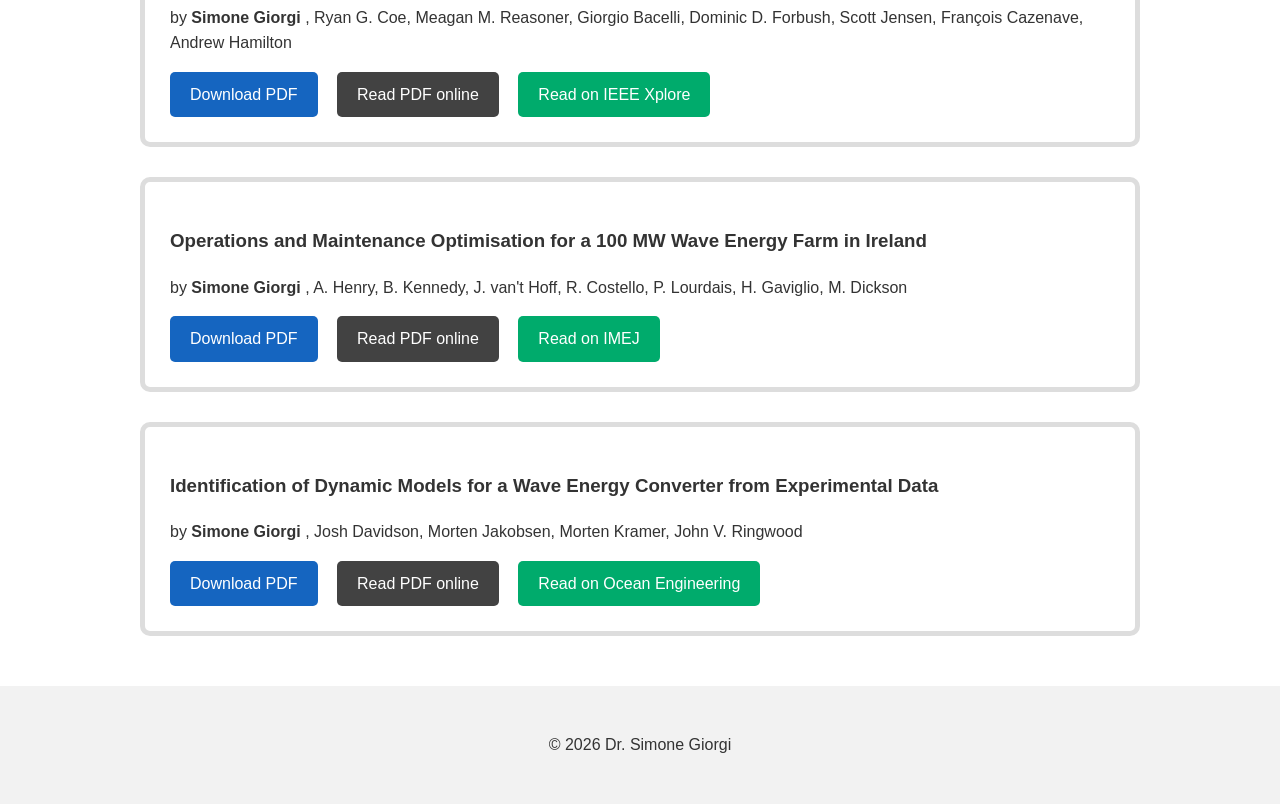
==== commit 001d39f9: "ccc" ====
--- a/publications.html
+++ b/publications.html
@@ -179,6 +179,29 @@
 <h2 id="technical-articles" class="section-title">Technical Articles</h2>
 
 
+
+
+
+<!------------------------------------------->
+<div class="article">
+
+<h3>
+Metrics for training binary classification DL models (PyTorch)
+</h3>
+
+<p>by <strong>Simone Giorgi</strong></p>
+
+
+<a class="button button-medium"
+href="https://medium.com/@giorgi.simon/metrics-for-training-binary-classification-models-pytorch-93133ab326ea"
+target="_blank">
+Read on Medium
+</a>
+
+</div>
+
+
+
 <!------------------------------------------->
 <div class="article">
 
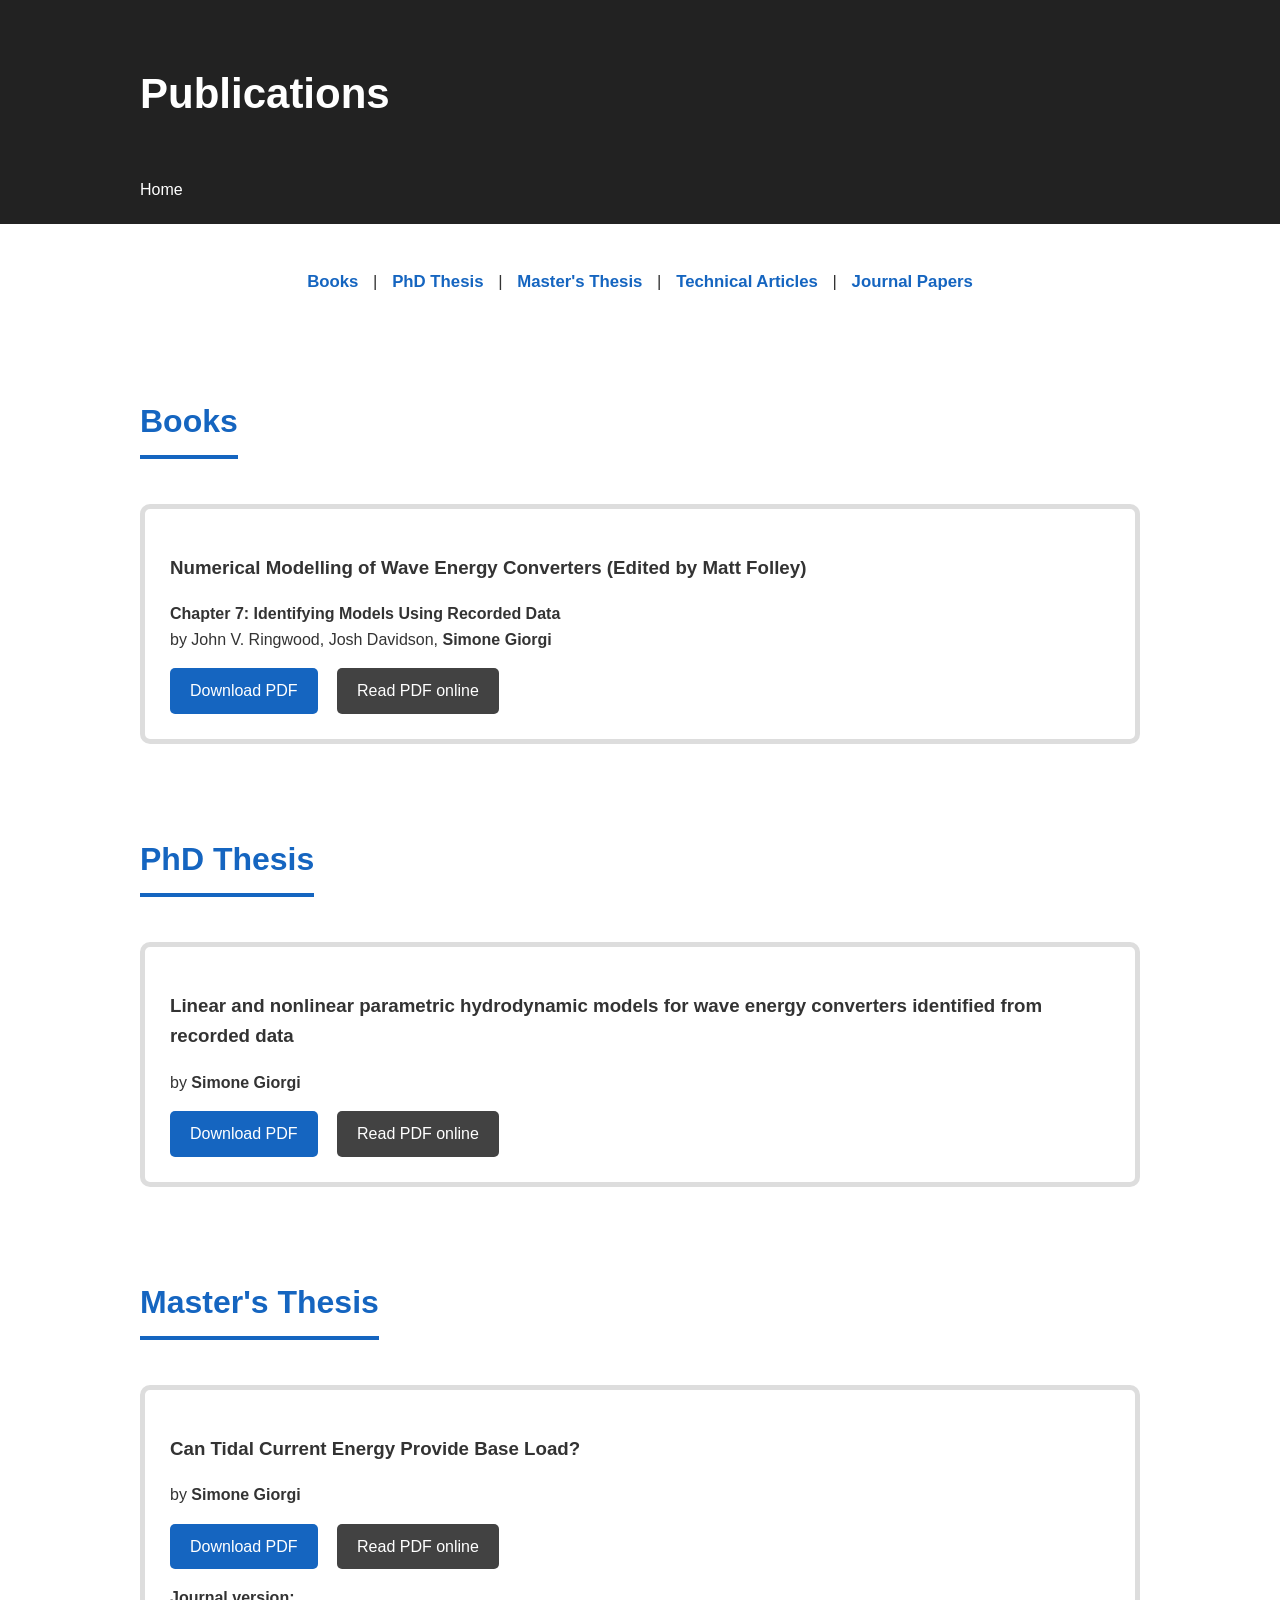
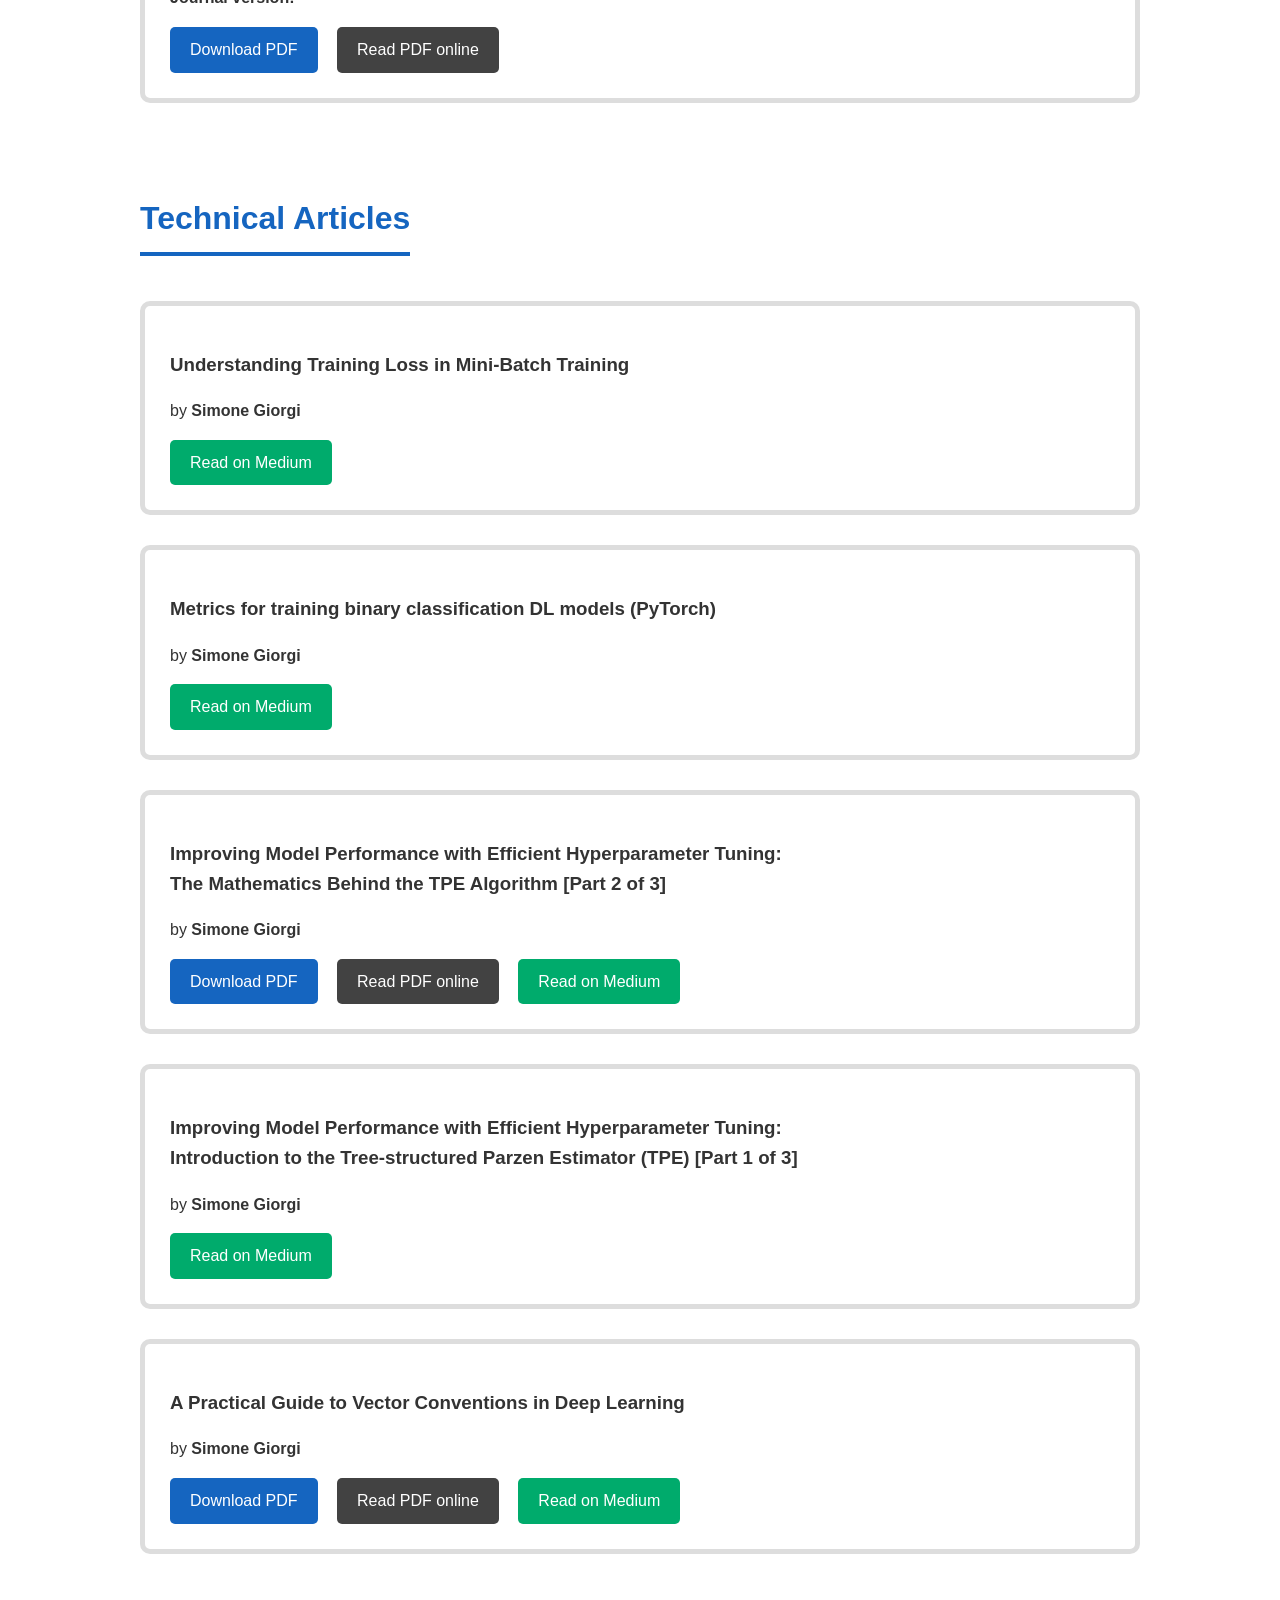
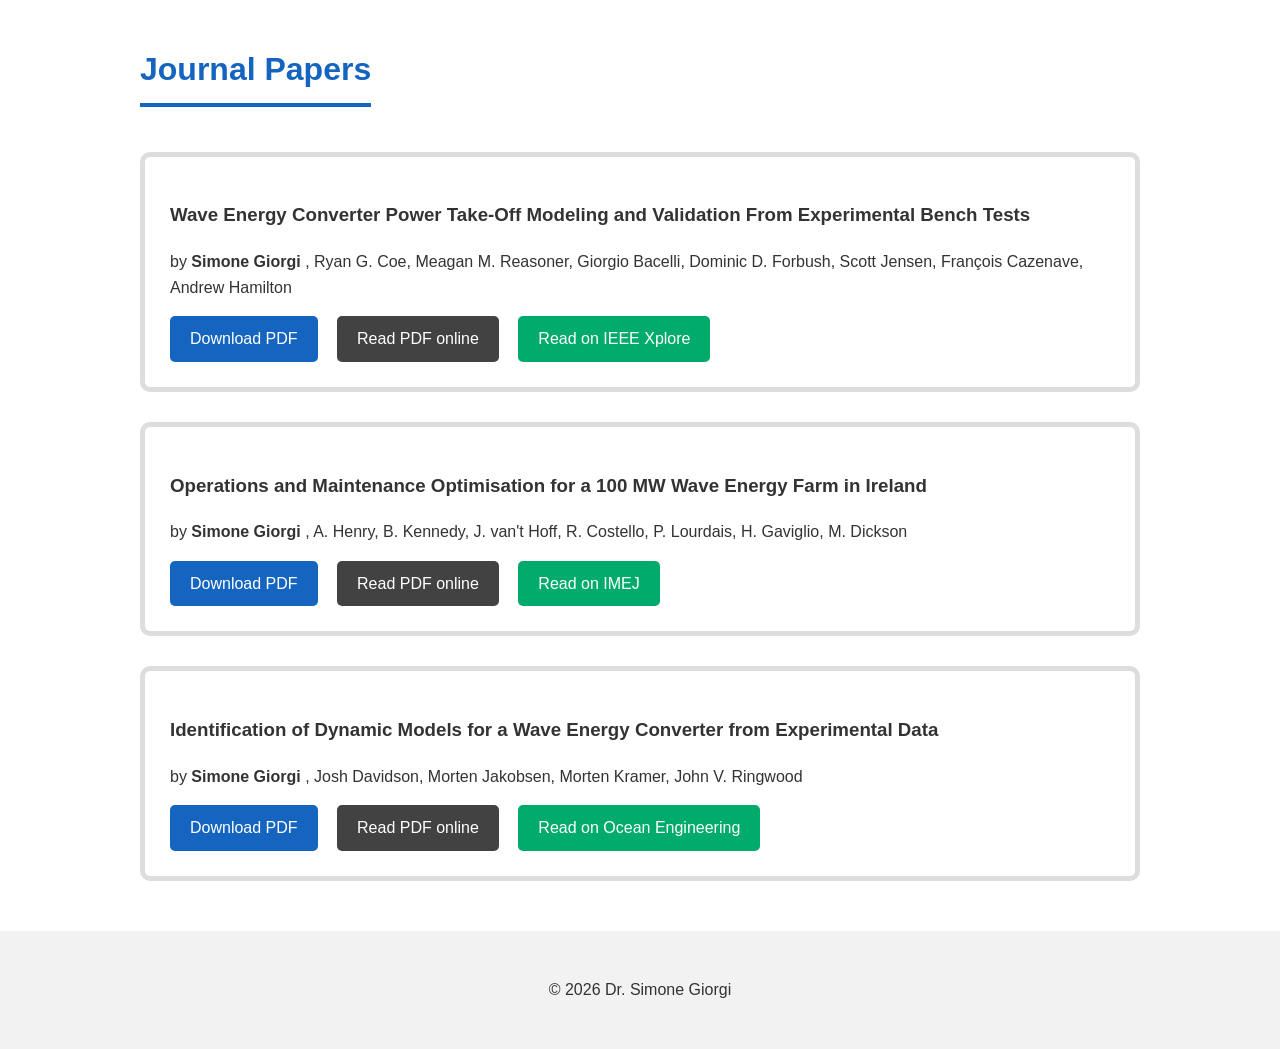
==== commit bfae9ad6: "xxx" ====
--- a/publications.html
+++ b/publications.html
@@ -182,6 +182,29 @@
 
 
 
+
+
+
+<!------------------------------------------->
+<div class="article">
+
+<h3>
+Understanding Training Loss in Mini-Batch Training
+</h3>
+
+<p>by <strong>Simone Giorgi</strong></p>
+
+
+<a class="button button-medium"
+href="https://medium.com/@giorgi.simon/understanding-epoch-training-loss-8370a1f08ce8"
+target="_blank">
+Read on Medium
+</a>
+
+</div>
+
+
+
 <!------------------------------------------->
 <div class="article">
 
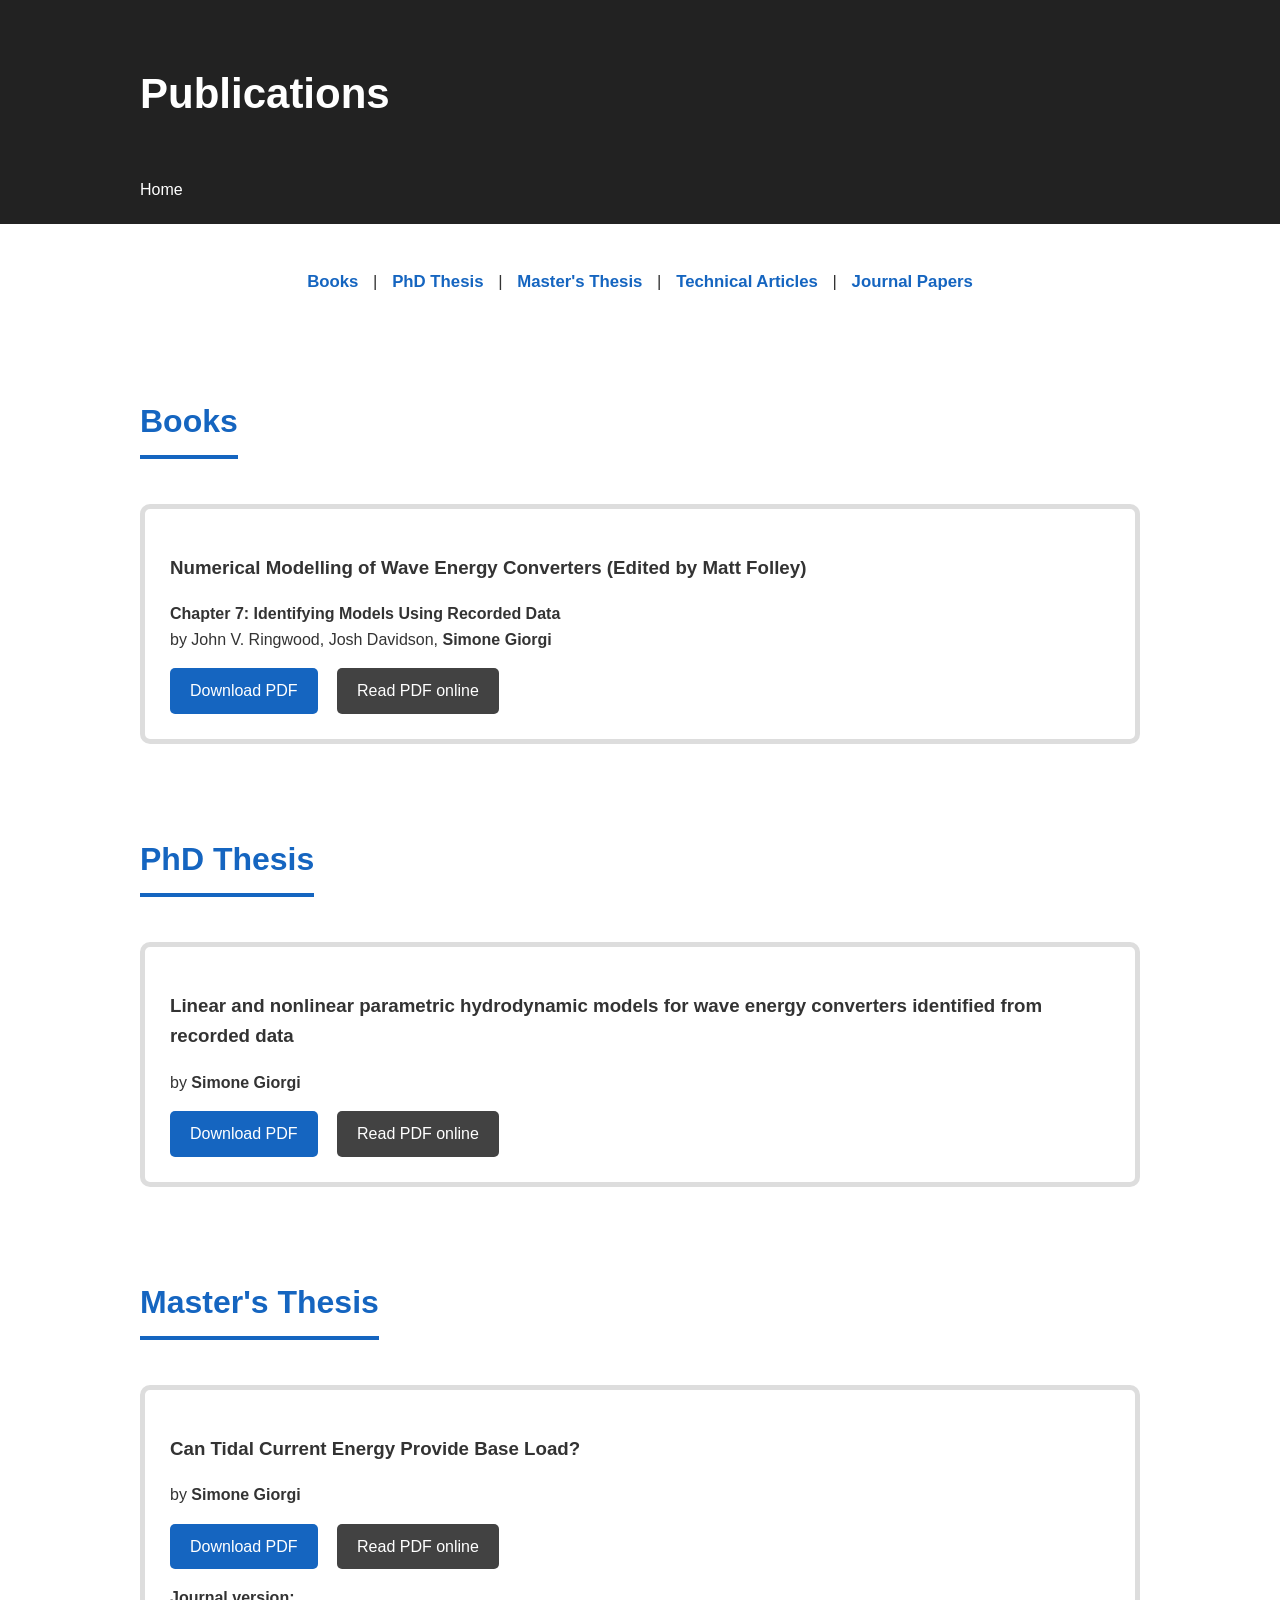
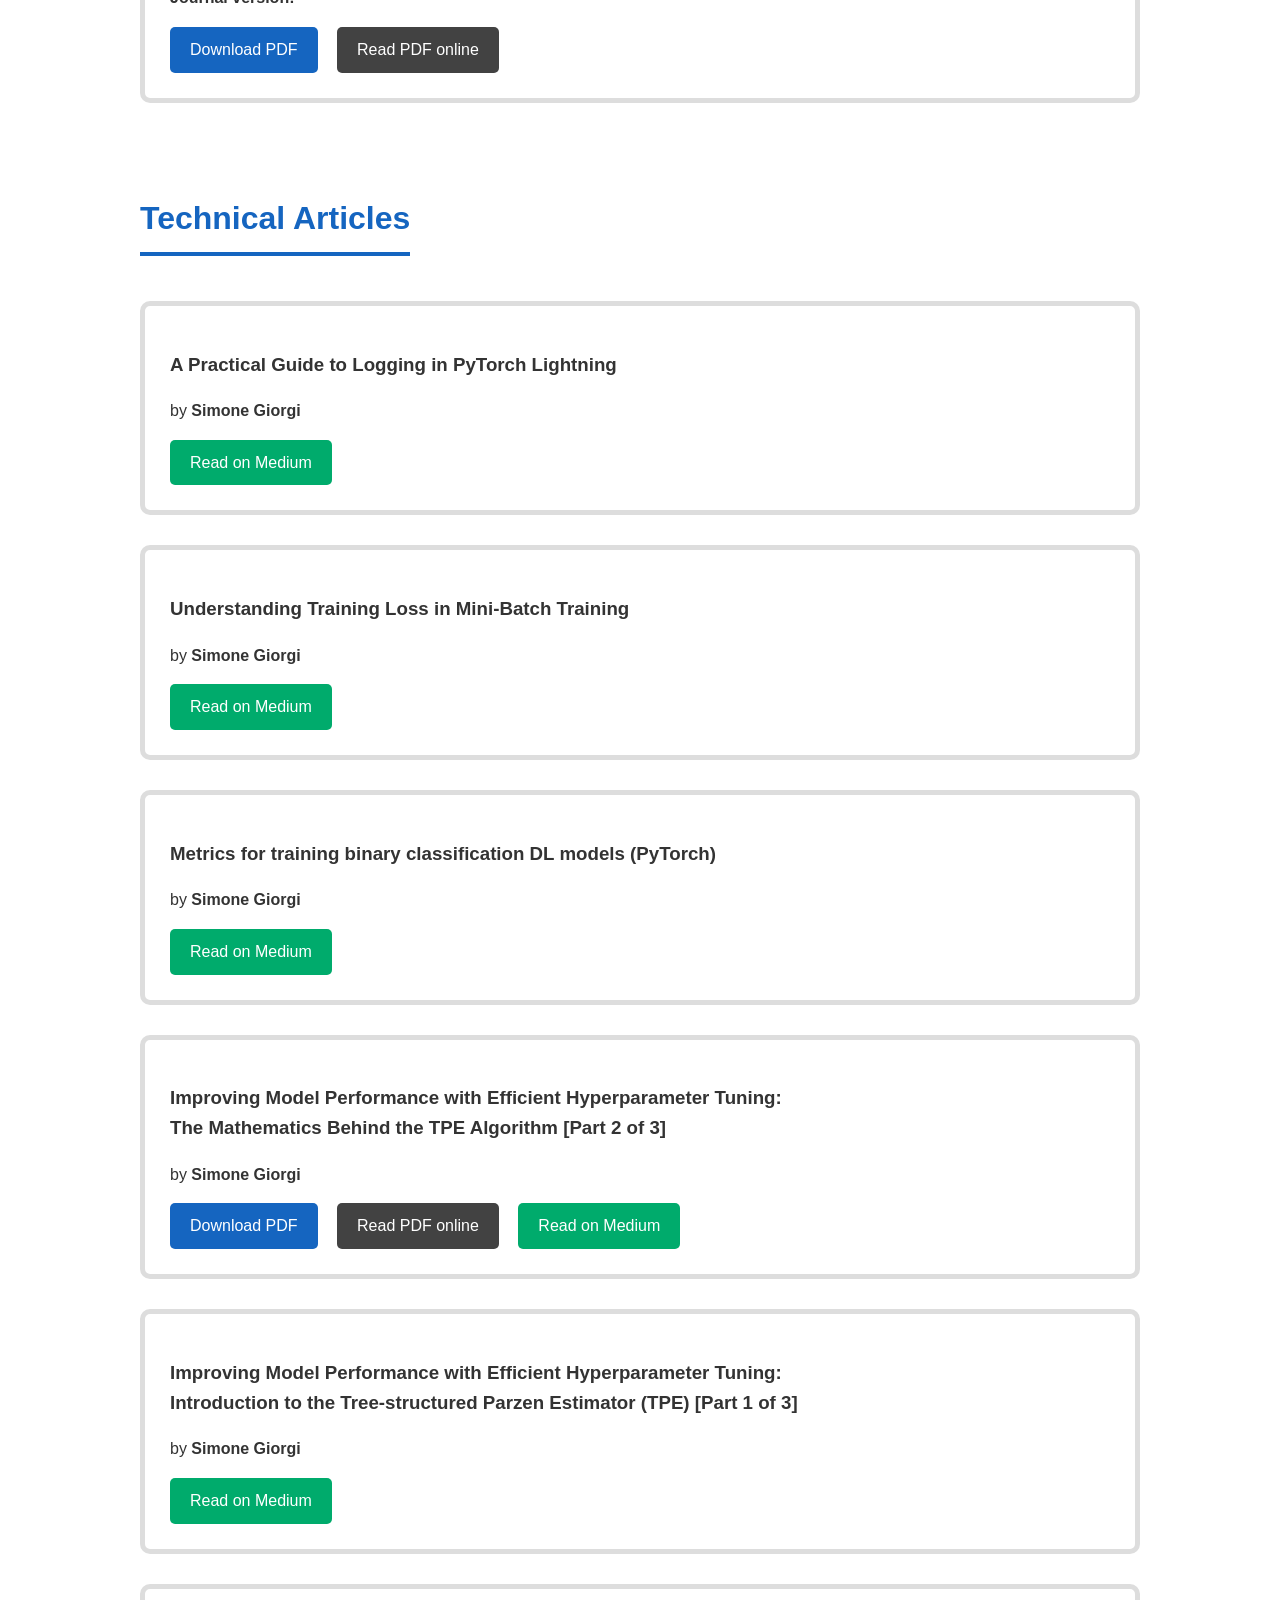
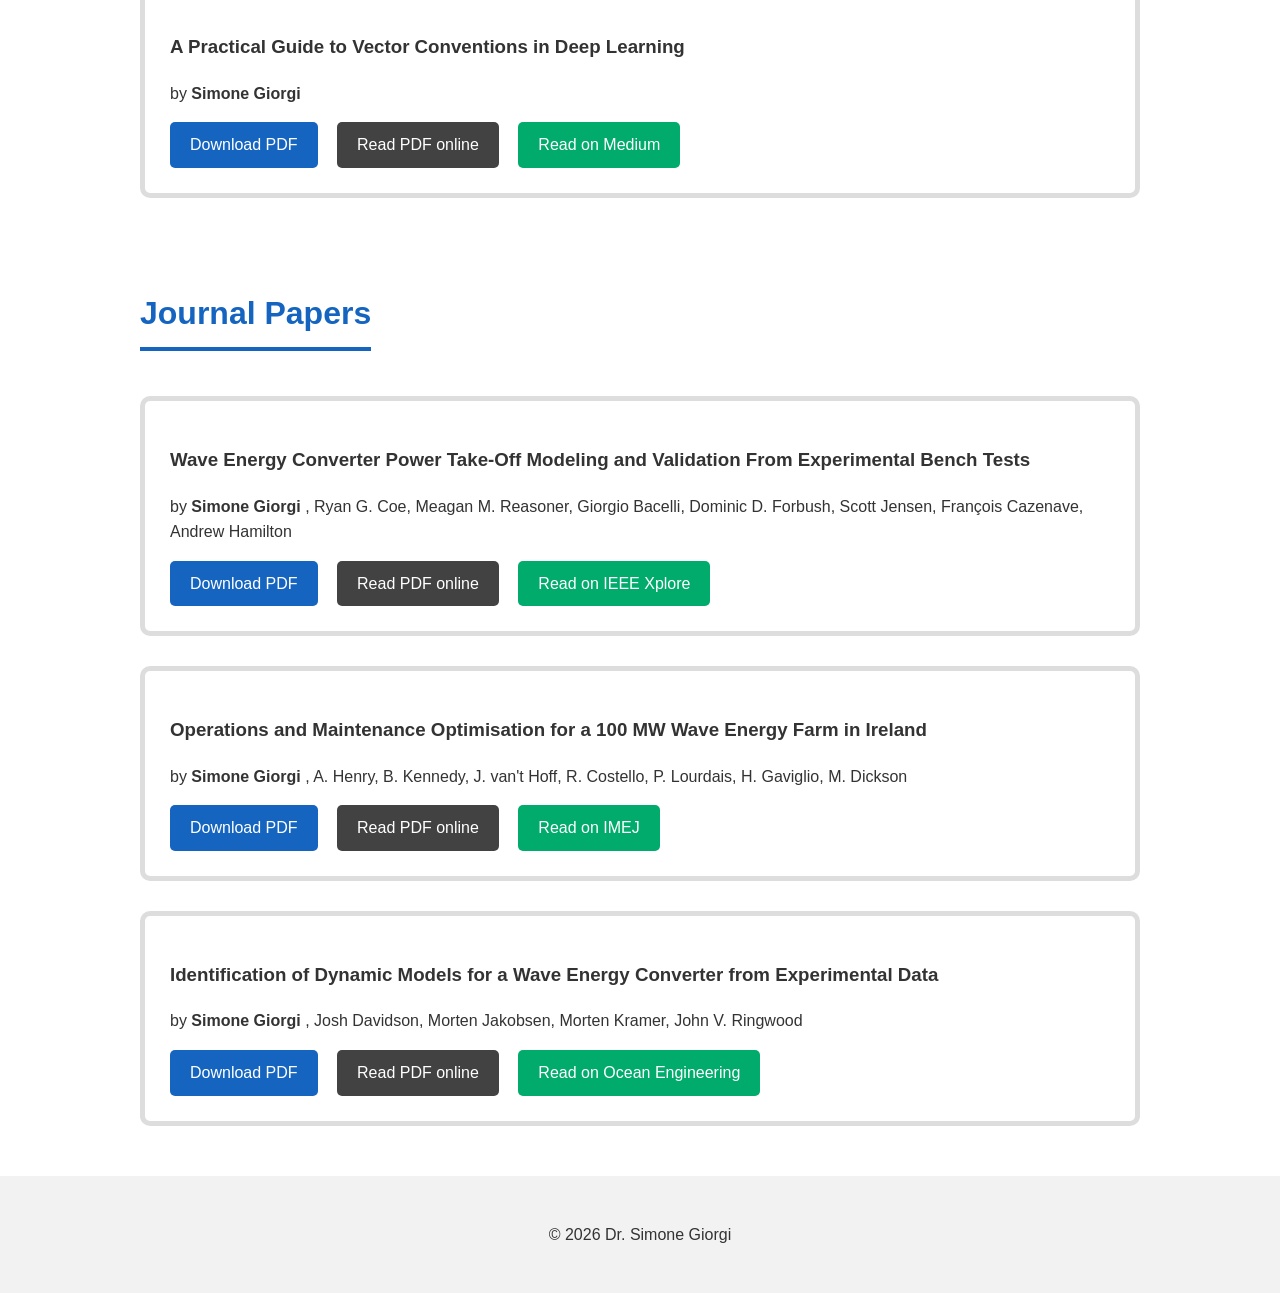
==== commit 15fbfd5a: "xxxx" ====
--- a/publications.html
+++ b/publications.html
@@ -180,8 +180,23 @@
 
 
 
-
-
+<!------------------------------------------->
+<div class="article">
+
+<h3>
+A Practical Guide to Logging in PyTorch Lightning
+</h3>
+
+<p>by <strong>Simone Giorgi</strong></p>
+
+
+<a class="button button-medium"
+href="https://medium.com/@giorgi.simon/a-practical-guide-to-logging-in-pytorch-lightning-5e599320149b"
+target="_blank">
+Read on Medium
+</a>
+
+</div>
 
 
 
